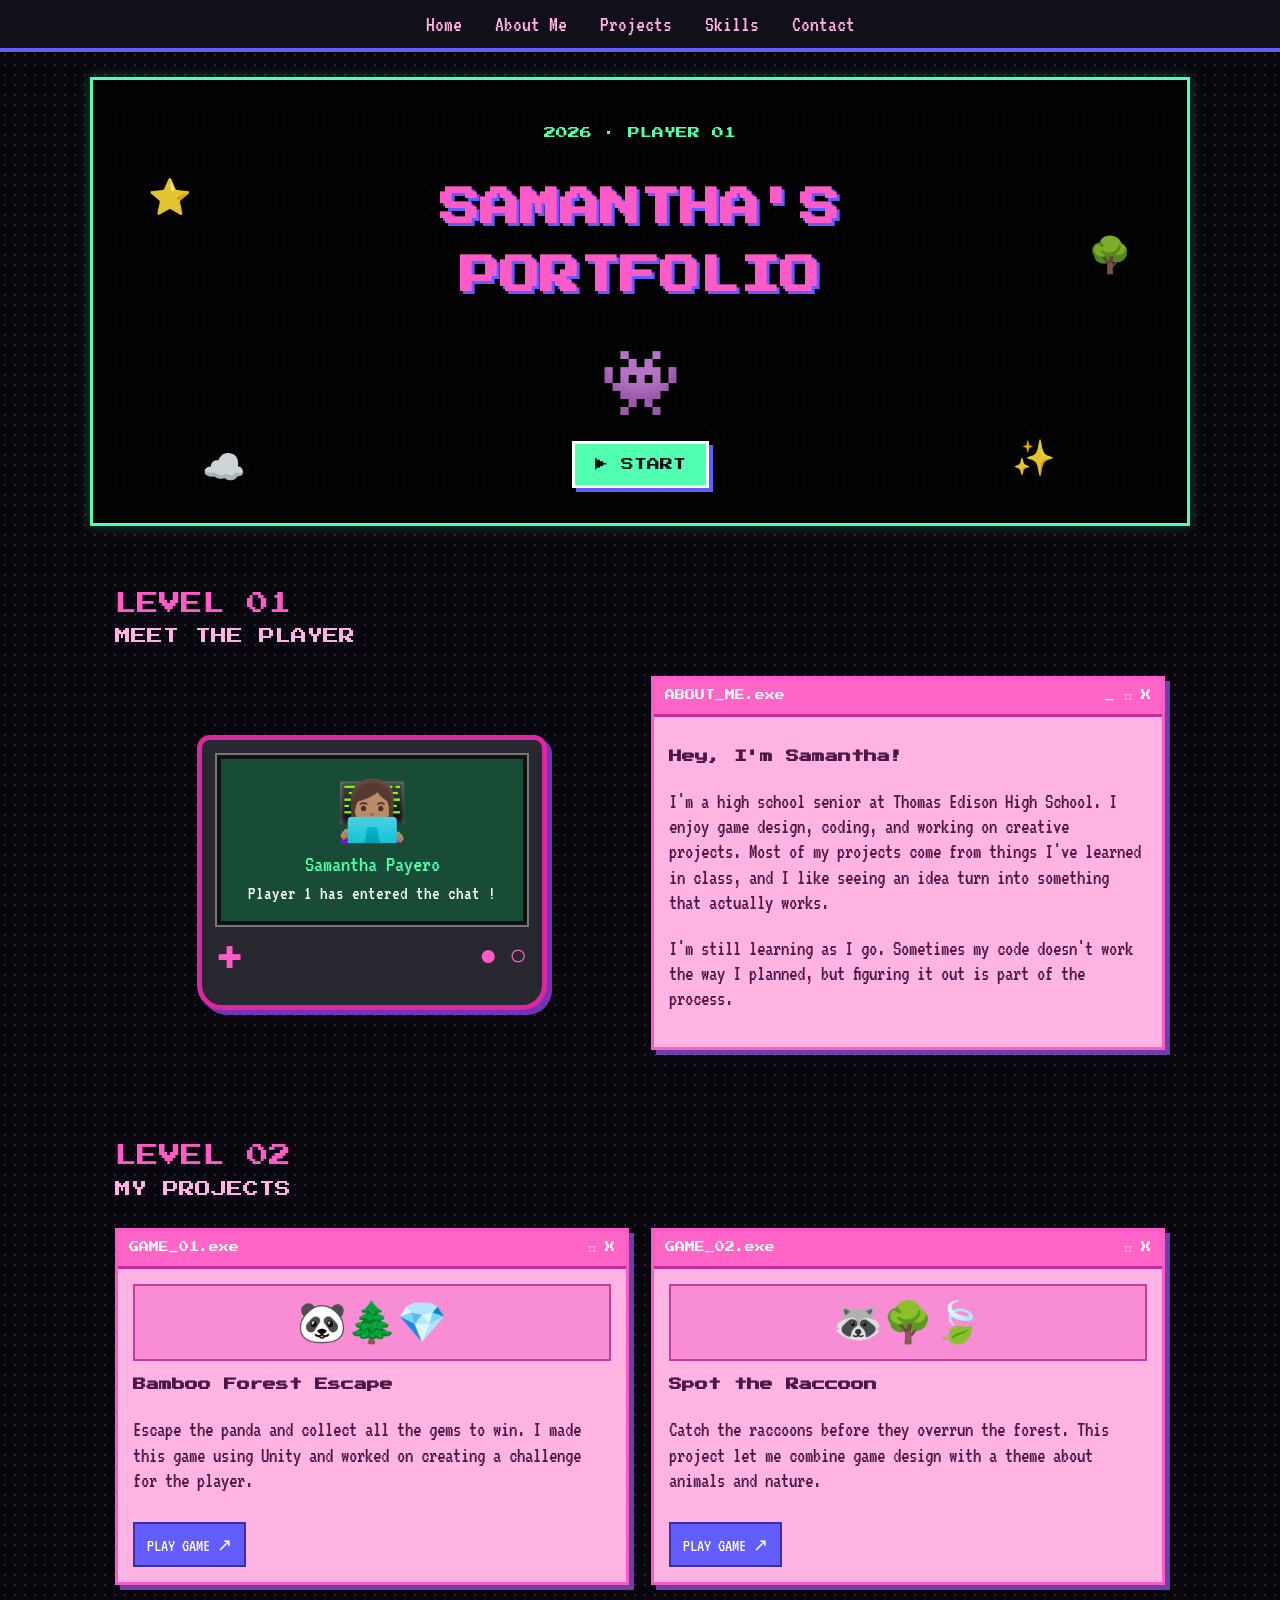
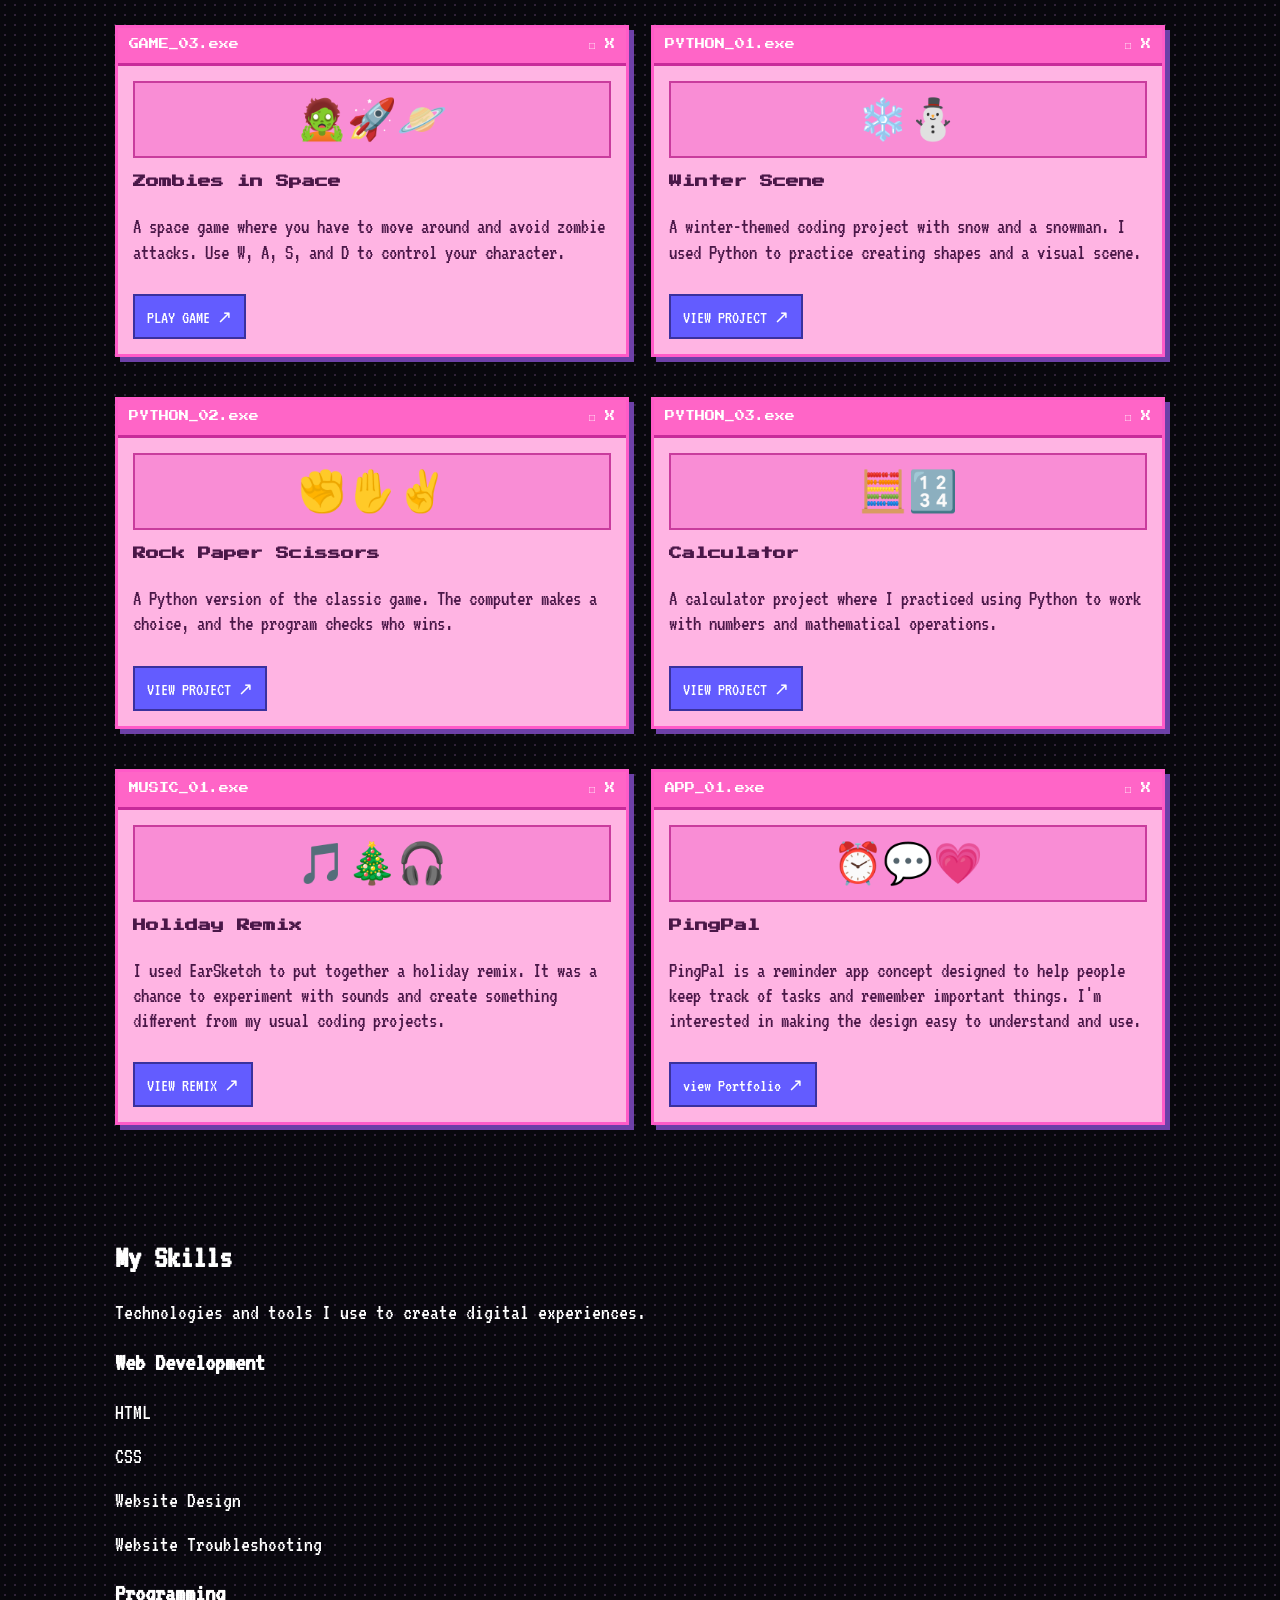
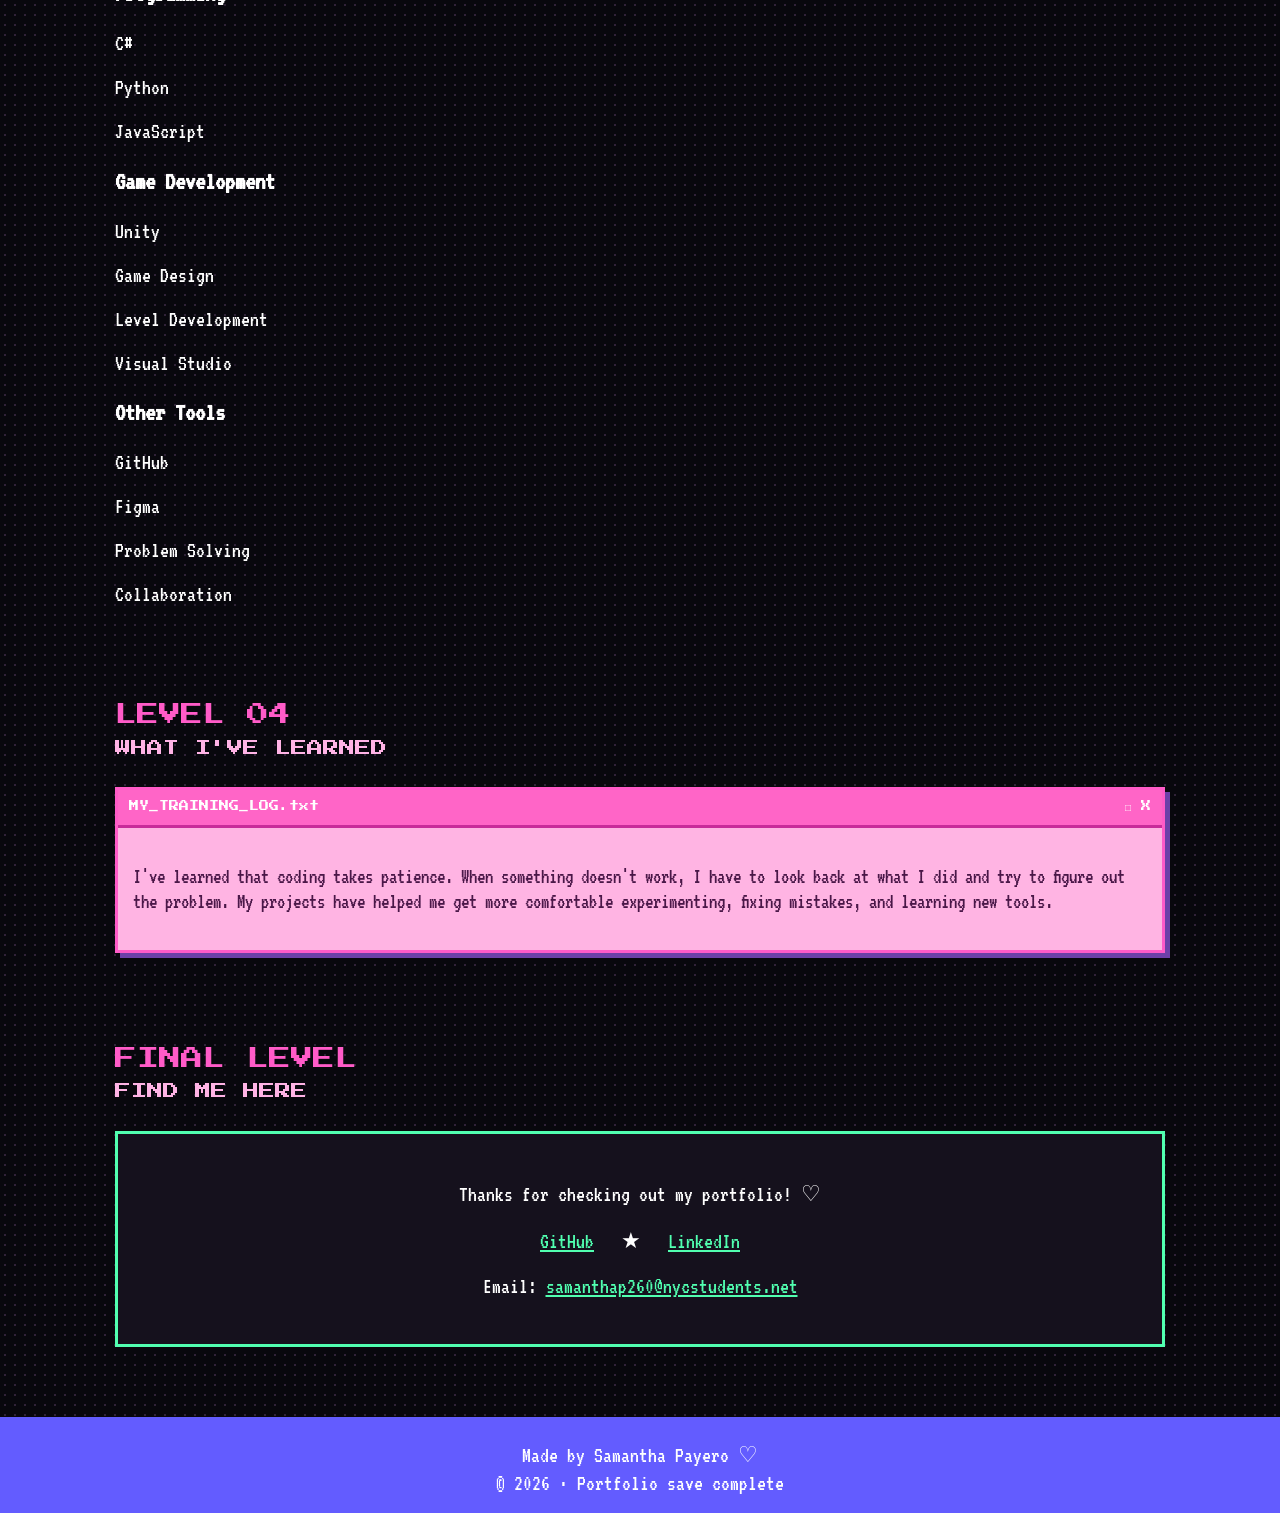
==== index.html @ 1721a3b7 "Revamp skills section with cards and headings Updated skills section with new layout and content." ====
<!DOCTYPE html>
<html lang="en">
<head>
<meta charset="UTF-8">
<meta name="viewport" content="width=device-width, initial-scale=1.0">
<title>Samantha Payero | Portfolio</title>

<link rel="preconnect" href="https://fonts.googleapis.com">
<link rel="preconnect" href="https://fonts.gstatic.com" crossorigin>
<link href="https://fonts.googleapis.com/css2?family=Press+Start+2P&family=VT323&display=swap" rel="stylesheet">

<style>
:root {
  --pink: #ff5bc8;
  --light-pink: #ffb3e5;
  --purple: #635cff;
  --green: #51ffb0;
  --black: #08070d;
  --window: #ffb4e3;
}

* {
  box-sizing: border-box;
  scroll-behavior: smooth;
}

body {
  margin: 0;
  background-color: var(--black);
  background-image: radial-gradient(#302238 1px, transparent 1px);
  background-size: 10px 10px;
  color: white;
  font-family: "VT323", monospace;
  font-size: 22px;
}

a {
  color: inherit;
  text-decoration: none;
}

button {
  font-family: "Press Start 2P", monospace;
  cursor: pointer;
}

.pixel-title {
  font-family: "Press Start 2P", monospace;
  color: var(--pink);
  text-shadow: 3px 3px var(--purple);
  line-height: 1.7;
}

.topbar {
  background: #111018;
  border-bottom: 4px solid var(--purple);
  padding: 13px;
  text-align: center;
  position: relative;
  z-index: 5;
}

.topbar a {
  color: var(--light-pink);
  margin: 0 12px;
  font-size: 22px;
}

.topbar a:hover {
  color: var(--green);
}

.hero {
  min-height: 390px;
  border: 3px solid var(--green);
  margin: 25px auto;
  width: 92%;
  max-width: 1100px;
  padding: 35px 15px;
  text-align: center;
  position: relative;
  overflow: hidden;
  background: rgba(0, 0, 0, 0.78);
  box-shadow: 0 0 12px #51ffb044;
}

.hero h1 {
  font-size: clamp(22px, 4vw, 40px);
  margin: 35px 0;
}

.hero .year {
  color: var(--green);
  font-family: "Press Start 2P", monospace;
  font-size: 12px;
}

.hero .character {
  font-size: 65px;
  margin: 20px;
  animation: bounce 2s infinite ease-in-out;
}

@keyframes bounce {
  0%, 100% { transform: translateY(0); }
  50% { transform: translateY(-7px); }
}

.start-button {
  background: var(--green);
  border: 3px solid white;
  color: #111018;
  padding: 14px 20px;
  font-size: 13px;
  box-shadow: 4px 4px var(--purple);
}

.start-button:hover {
  background: var(--pink);
  transform: translateY(-2px);
}

.decor {
  position: absolute;
  font-size: 35px;
  opacity: .9;
}

.decor.one { left: 5%; top: 22%; }
.decor.two { right: 5%; top: 35%; }
.decor.three { left: 10%; bottom: 8%; }
.decor.four { right: 12%; bottom: 10%; }

.marquee {
  background: var(--purple);
  color: #fff58b;
  border-top: 3px solid #a69cff;
  border-bottom: 3px solid #a69cff;
  padding: 7px 0;
  overflow: hidden;
  white-space: nowrap;
  font-size: 23px;
}

.marquee span {
  display: inline-block;
  animation: slide 22s linear infinite;
}

@keyframes slide {
  from { transform: translateX(100%); }
  to { transform: translateX(-100%); }
}

main {
  max-width: 1050px;
  width: 92%;
  margin: auto;
}

section {
  padding: 35px 0;
  scroll-margin-top: 60px;
}

.level {
  color: var(--pink);
  font-family: "Press Start 2P", monospace;
  font-size: 22px;
  line-height: 1.7;
  margin-bottom: 25px;
}

.level small {
  display: block;
  font-size: 16px;
  color: var(--light-pink);
}

.about-layout {
  display: grid;
  grid-template-columns: 1fr 1fr;
  gap: 22px;
  align-items: center;
}

.console {
  background: #292831;
  border: 5px solid #d928a1;
  border-radius: 13px 13px 25px 25px;
  padding: 15px;
  box-shadow: 5px 5px #7433b5;
  max-width: 350px;
  margin: auto;
  width: 100%;
}

.console-screen {
  background: #194c36;
  border: 4px solid #111;
  outline: 2px solid #777;
  min-height: 170px;
  display: flex;
  align-items: center;
  justify-content: center;
  flex-direction: column;
  text-align: center;
  padding: 10px;
}

.console-screen .avatar {
  font-size: 58px;
}

.console-screen p {
  color: var(--green);
  margin: 8px 0;
  font-size: 23px;
}

.console-controls {
  height: 65px;
  display: flex;
  align-items: center;
  justify-content: space-between;
  color: var(--pink);
  font-size: 30px;
}

.window {
  background: var(--window);
  color: #4a1748;
  border: 3px solid #ff5bc8;
  box-shadow: 5px 5px #6d40a8;
  margin-bottom: 18px;
  min-width: 0;
}

.window-bar {
  background: #ff65c7;
  border-bottom: 3px solid #c82b9a;
  color: white;
  font-family: "Press Start 2P", monospace;
  font-size: 10px;
  padding: 11px;
  display: flex;
  justify-content: space-between;
  gap: 10px;
}

.window-content {
  padding: 15px;
}

.window-content h3 {
  font-family: "Press Start 2P", monospace;
  font-size: 13px;
  line-height: 1.8;
}

.window-content p,
.window-content li {
  font-size: 21px;
  line-height: 1.2;
}

.window-content ul {
  padding-left: 20px;
}

.window-content a {
  color: #5425a2;
  text-decoration: underline;
}

.project-grid {
  display: grid;
  grid-template-columns: repeat(2, minmax(0, 1fr));
  gap: 22px;
}

.project-icon {
  font-size: 40px;
  text-align: center;
  padding: 13px;
  background: #f98dd5;
  border: 2px solid #c93c9d;
  margin-bottom: 12px;
}

.project-card .window-content h3 {
  margin-top: 5px;
}

.play-button {
  display: inline-block;
  background: var(--purple);
  color: white !important;
  text-decoration: none !important;
  padding: 10px 12px;
  font-size: 18px;
  border: 2px solid #3a319e;
  margin-top: 8px;
}

.play-button:hover {
  background: #30278e;
}

.skill-grid {
  display: grid;
  grid-template-columns: repeat(3, minmax(0, 1fr));
  gap: 12px;
}

.skill {
  background: #ffb4e3;
  color: #4a1748;
  border: 3px solid #ff5bc8;
  padding: 15px 7px;
  text-align: center;
  font-size: 21px;
}

.contact-box {
  text-align: center;
  padding: 25px;
  border: 3px solid var(--green);
  background: #15111d;
}

.contact-box a {
  color: var(--green);
  text-decoration: underline;
}

footer {
  text-align: center;
  background: var(--purple);
  color: white;
  padding: 20px;
  margin-top: 35px;
}

footer p {
  margin: 5px;
}

@media (max-width: 650px) {
  .topbar a {
    display: inline-block;
    margin: 5px 7px;
    font-size: 18px;
  }

  .about-layout,
  .project-grid {
    grid-template-columns: 1fr;
  }

  .skill-grid {
    grid-template-columns: repeat(2, minmax(0, 1fr));
  }

  .hero {
    min-height: 360px;
    padding: 25px 10px;
  }

  .hero h1 {
    font-size: 21px;
  }

  .level {
    font-size: 17px;
  }
}
</style>
</head>

<body>

<nav class="topbar">
  <a href="#home">Home</a>
  <a href="#about">About Me</a>
  <a href="#projects">Projects</a>
  <a href="#skills">Skills</a>
  <a href="#contact">Contact</a>
</nav>

<header class="hero" id="home">
  <span class="decor one">⭐</span>
  <span class="decor two">🌳</span>
  <span class="decor three">☁️</span>
  <span class="decor four">✨</span>

  <p class="year">2026 · PLAYER 01</p>
  <h1 class="pixel-title">SAMANTHA'S<br>PORTFOLIO</h1>

  <div class="character">👾</div>

  <a href="#about">
    <button class="start-button">▶ START</button>
  </a>
</header>
  
<main>

<section id="about">
  <div class="level">LEVEL 01
    <small>MEET THE PLAYER</small>
  </div>

  <div class="about-layout">
    <div class="console">
      <div class="console-screen">
        <div class="avatar">👩🏽‍💻</div>
        <p>Samantha Payero</p>
        <span style="color:#fff;font-size:19px;">Player 1 has entered the chat !</span>
      </div>
      <div class="console-controls">
        <span>✚</span>
        <span>● ○</span>
      </div>
    </div>

    <div class="window">
      <div class="window-bar">
        <span>ABOUT_ME.exe </span>
        <span>_ □ X</span>
      </div>
      <div class="window-content">
        <h3>Hey, I'm Samantha!</h3>
        <p>
          I'm a high school senior at Thomas Edison High School.
          I enjoy game design, coding, and working on creative projects.
          Most of my projects come from things I've learned in class,
          and I like seeing an idea turn into something that actually works.
        </p>
        <p>
          I'm still learning as I go. Sometimes my code doesn't work
          the way I planned, but figuring it out is part of the process.
        </p>
      </div>
    </div>
  </div>
</section>

<section id="projects">
  <div class="level">LEVEL 02
    <small>MY PROJECTS</small>
  </div>

  <div class="project-grid">

    <article class="window project-card">
      <div class="window-bar">
        <span>GAME_01.exe</span>
        <span>□ X</span>
      </div>
      <div class="window-content">
        <div class="project-icon">🐼🌲💎</div>
        <h3>Bamboo Forest Escape</h3>
        <p>
          Escape the panda and collect all the gems to win.
          I made this game using Unity and worked on creating
          a challenge for the player.
        </p>
        <a class="play-button" href="https://play.unity.com/en/games/0e2aea42-2920-4a50-92fe-83a8546a4d56/webgl-builds" target="_blank" rel="noopener noreferrer">PLAY GAME ↗</a>
      </div>
    </article>

    <article class="window project-card">
      <div class="window-bar">
        <span>GAME_02.exe</span>
        <span>□ X</span>
      </div>
      <div class="window-content">
        <div class="project-icon">🦝🌳🍃</div>
        <h3>Spot the Raccoon</h3>
        <p>
          Catch the raccoons before they overrun the forest.
          This project let me combine game design with a theme
          about animals and nature.
        </p>
        <a class="play-button" href="https://play.unity.com/en/games/873612c2-12f0-4be5-a92b-5befa369f406/spot-the-raccoonb" target="_blank" rel="noopener noreferrer">PLAY GAME ↗</a>
      </div>
    </article>

    <article class="window project-card">
      <div class="window-bar">
        <span>GAME_03.exe</span>
        <span>□ X</span>
      </div>
      <div class="window-content">
        <div class="project-icon">🧟🚀🪐</div>
        <h3>Zombies in Space</h3>
        <p>
          A space game where you have to move around and avoid zombie
          attacks. Use W, A, S, and D to control your character.
        </p>
        <a class="play-button" href="https://play.unity.com/en/games/3249ebb3-0d80-4b22-af0a-2a7a9d98c1c5/webgl-builds-zombies-in-space" target="_blank" rel="noopener noreferrer">PLAY GAME ↗</a>
      </div>
    </article>

    <article class="window project-card">
      <div class="window-bar">
        <span>PYTHON_01.exe</span>
        <span>□ X</span>
      </div>
      <div class="window-content">
        <div class="project-icon">❄️⛄</div>
        <h3>Winter Scene</h3>
        <p>
          A winter-themed coding project with snow and a snowman.
          I used Python to practice creating shapes and a visual scene.
        </p>
        <a class="play-button" href="https://py3.codeskulptor.org/#user310_HPzixx1p4N_1.py" target="_blank" rel="noopener noreferrer">VIEW PROJECT ↗</a>
      </div>
    </article>

    <article class="window project-card">
      <div class="window-bar">
        <span>PYTHON_02.exe</span>
        <span>□ X</span>
      </div>
      <div class="window-content">
        <div class="project-icon">✊✋✌️</div>
        <h3>Rock Paper Scissors</h3>
        <p>
          A Python version of the classic game. The computer makes
          a choice, and the program checks who wins.
        </p>
        <a class="play-button" href="https://py3.codeskulptor.org/#user310_ssR1wwO709_0.py" target="_blank" rel="noopener noreferrer">VIEW PROJECT ↗</a>
      </div>
    </article>

    <article class="window project-card">
      <div class="window-bar">
        <span>PYTHON_03.exe</span>
        <span>□ X</span>
      </div>
      <div class="window-content">
        <div class="project-icon">🧮🔢</div>
        <h3>Calculator</h3>
        <p>
          A calculator project where I practiced using Python
          to work with numbers and mathematical operations.
        </p>
        <a class="play-button" href="https://py3.codeskulptor.org/#user310_8nuzVAXPKz_0.py" target="_blank" rel="noopener noreferrer">VIEW PROJECT ↗</a>
      </div>
    </article>

    <article class="window project-card">
      <div class="window-bar">
        <span>MUSIC_01.exe</span>
        <span>□ X</span>
      </div>
      <div class="window-content">
        <div class="project-icon">🎵🎄🎧</div>
        <h3>Holiday Remix</h3>
        <p>
          I used EarSketch to put together a holiday remix.
          It was a chance to experiment with sounds and create
          something different from my usual coding projects.
        </p>
        <a class="play-button" href="https://earsketch.gatech.edu/earsketch2/?sharing=5QALlUS_Jl7MMLt-MCJ_Fg" target="_blank" rel="noopener noreferrer">VIEW REMIX ↗</a>
      </div>
    </article>

    <article class="window project-card">
      <div class="window-bar">
        <span>APP_01.exe</span>
        <span>□ X</span>
      </div>
      <div class="window-content">
        <div class="project-icon">⏰💬💗</div>
        <h3>PingPal</h3>
        <p>
          PingPal is a reminder app concept designed to help people
          keep track of tasks and remember important things.
          I'm interested in making the design easy to understand and use.
        </p>
          <a class="play-button" href="https://sammysosa-web.github.io/finalunitportfilio/" target="_blank" rel="noopener noreferrer"> view Portfolio ↗</a>
      </div>
      </div>
    </article>

  </div>
</section>


<section id="skills" class="skills-section">
    <div class="section-heading">
        <h2>My Skills</h2>
        <p>Technologies and tools I use to create digital experiences.</p>
    </div>

    <div class="skills-container">
        <div class="skill-card">
            <h3>Web Development</h3>
            <p>HTML</p>
            <p>CSS</p>
            <p>Website Design</p>
            <p>Website Troubleshooting</p>
        </div>

        <div class="skill-card">
            <h3>Programming</h3>
            <p>C#</p>
            <p>Python</p>
            <p>JavaScript</p>
        </div>

        <div class="skill-card">
            <h3>Game Development</h3>
            <p>Unity</p>
            <p>Game Design</p>
            <p>Level Development</p>
            <p>Visual Studio</p>
        </div>

        <div class="skill-card">
            <h3>Other Tools</h3>
            <p>GitHub</p>
            <p>Figma</p>
            <p>Problem Solving</p>
            <p>Collaboration</p>
        </div>
    </div>
</section>
<section id="reflection">
  <div class="level">LEVEL 04
    <small>WHAT I'VE LEARNED</small>
  </div>

  <div class="window">
    <div class="window-bar">
      <span>MY_TRAINING_LOG.txt</span>
      <span>□ X</span>
    </div>
    <div class="window-content">
      <p>
        I've learned that coding takes patience. When something doesn't
        work, I have to look back at what I did and try to figure out
        the problem. My projects have helped me get more comfortable
        experimenting, fixing mistakes, and learning new tools.
      </p>
    </div>
  </div>
</section>

<section id="contact">
  <div class="level">FINAL LEVEL
    <small>FIND ME HERE</small>
  </div>

  <div class="contact-box">
    <p>Thanks for checking out my portfolio! ♡</p>
    <p>
      <a href="https://github.com/sammysosa-web" target="_blank" rel="noopener noreferrer">GitHub</a>
      &nbsp; ★ &nbsp;
      <a href="https://www.linkedin.com/in/samantha-payero-a2a967369" target="_blank" rel="noopener noreferrer">LinkedIn</a>
    </p>
    <p>
      Email:
      <a href="mailto:samanthap260@nycstudents.net">samanthap260@nycstudents.net</a>
    </div>
</section>

</main>
  
<footer>
  <p>Made by Samantha Payero ♡</p>
  <p>© 2026 · Portfolio save complete</p>
</footer>

</body>
</html>
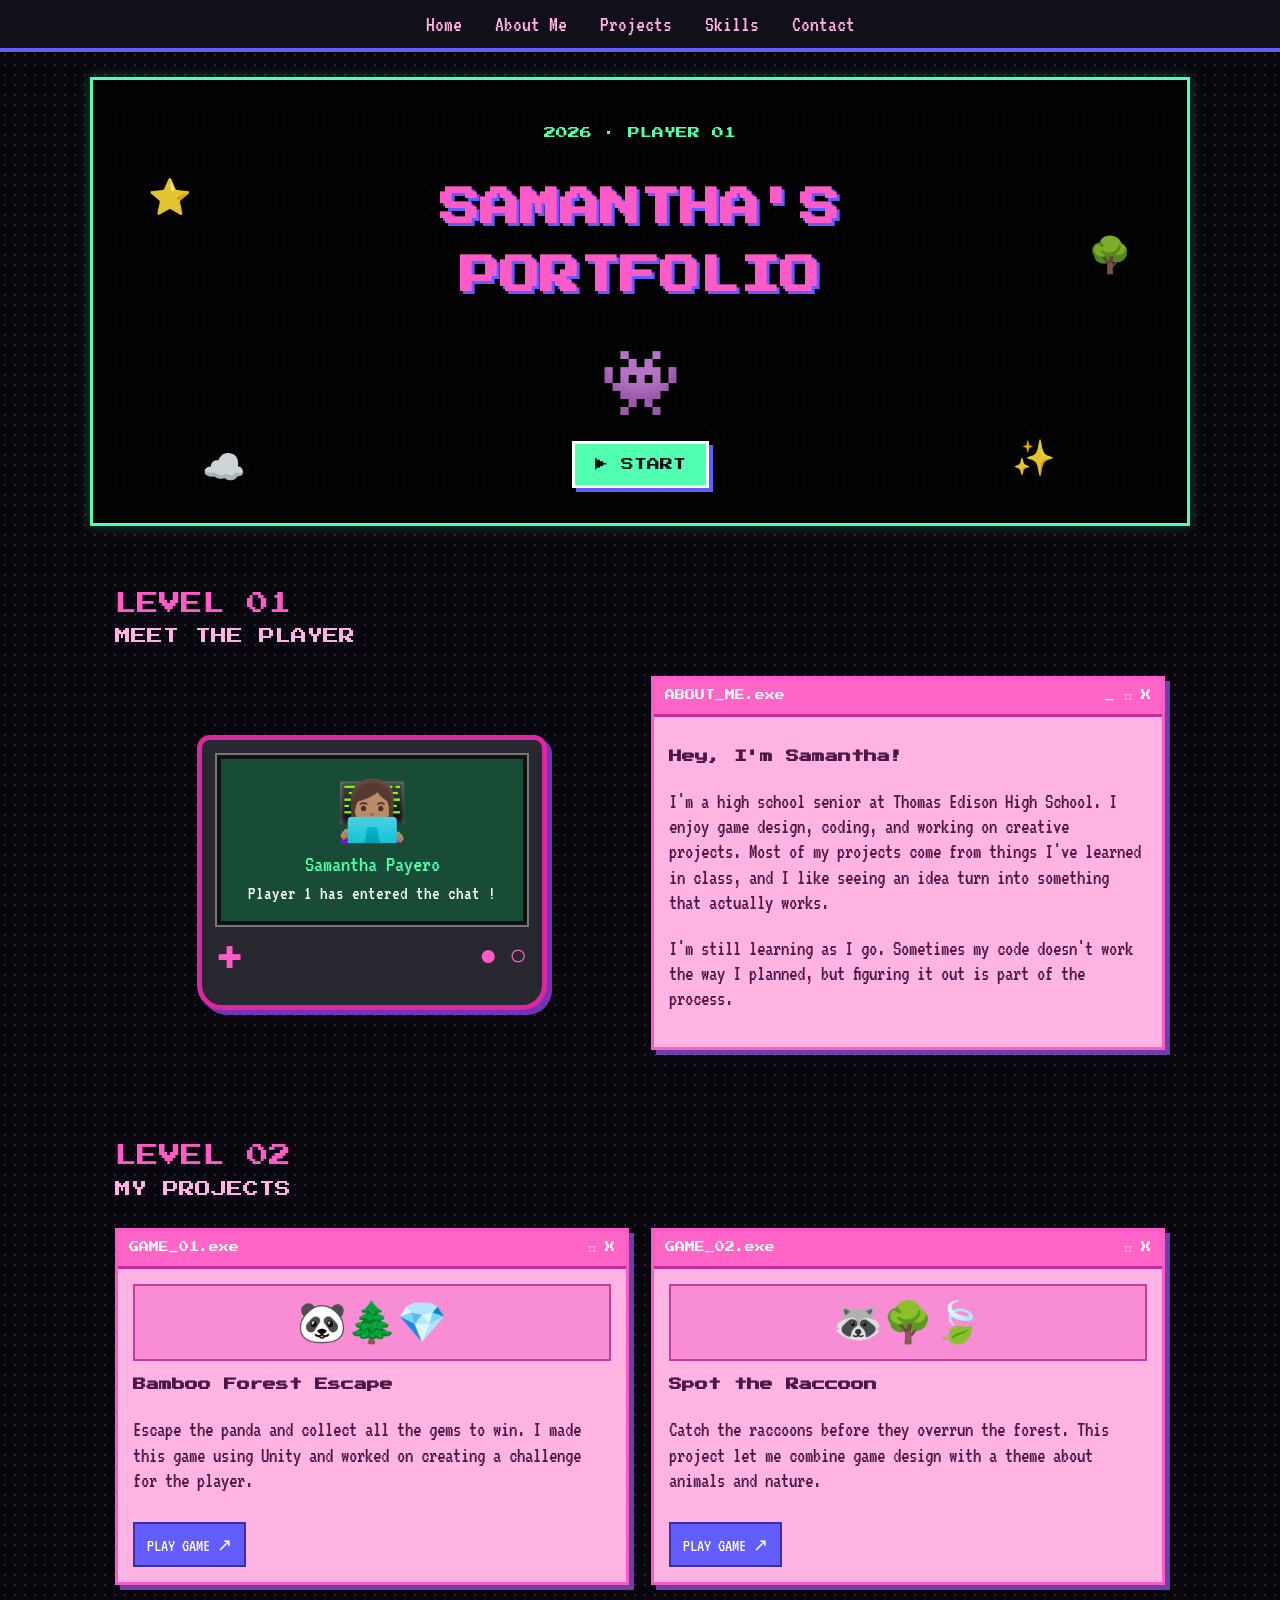
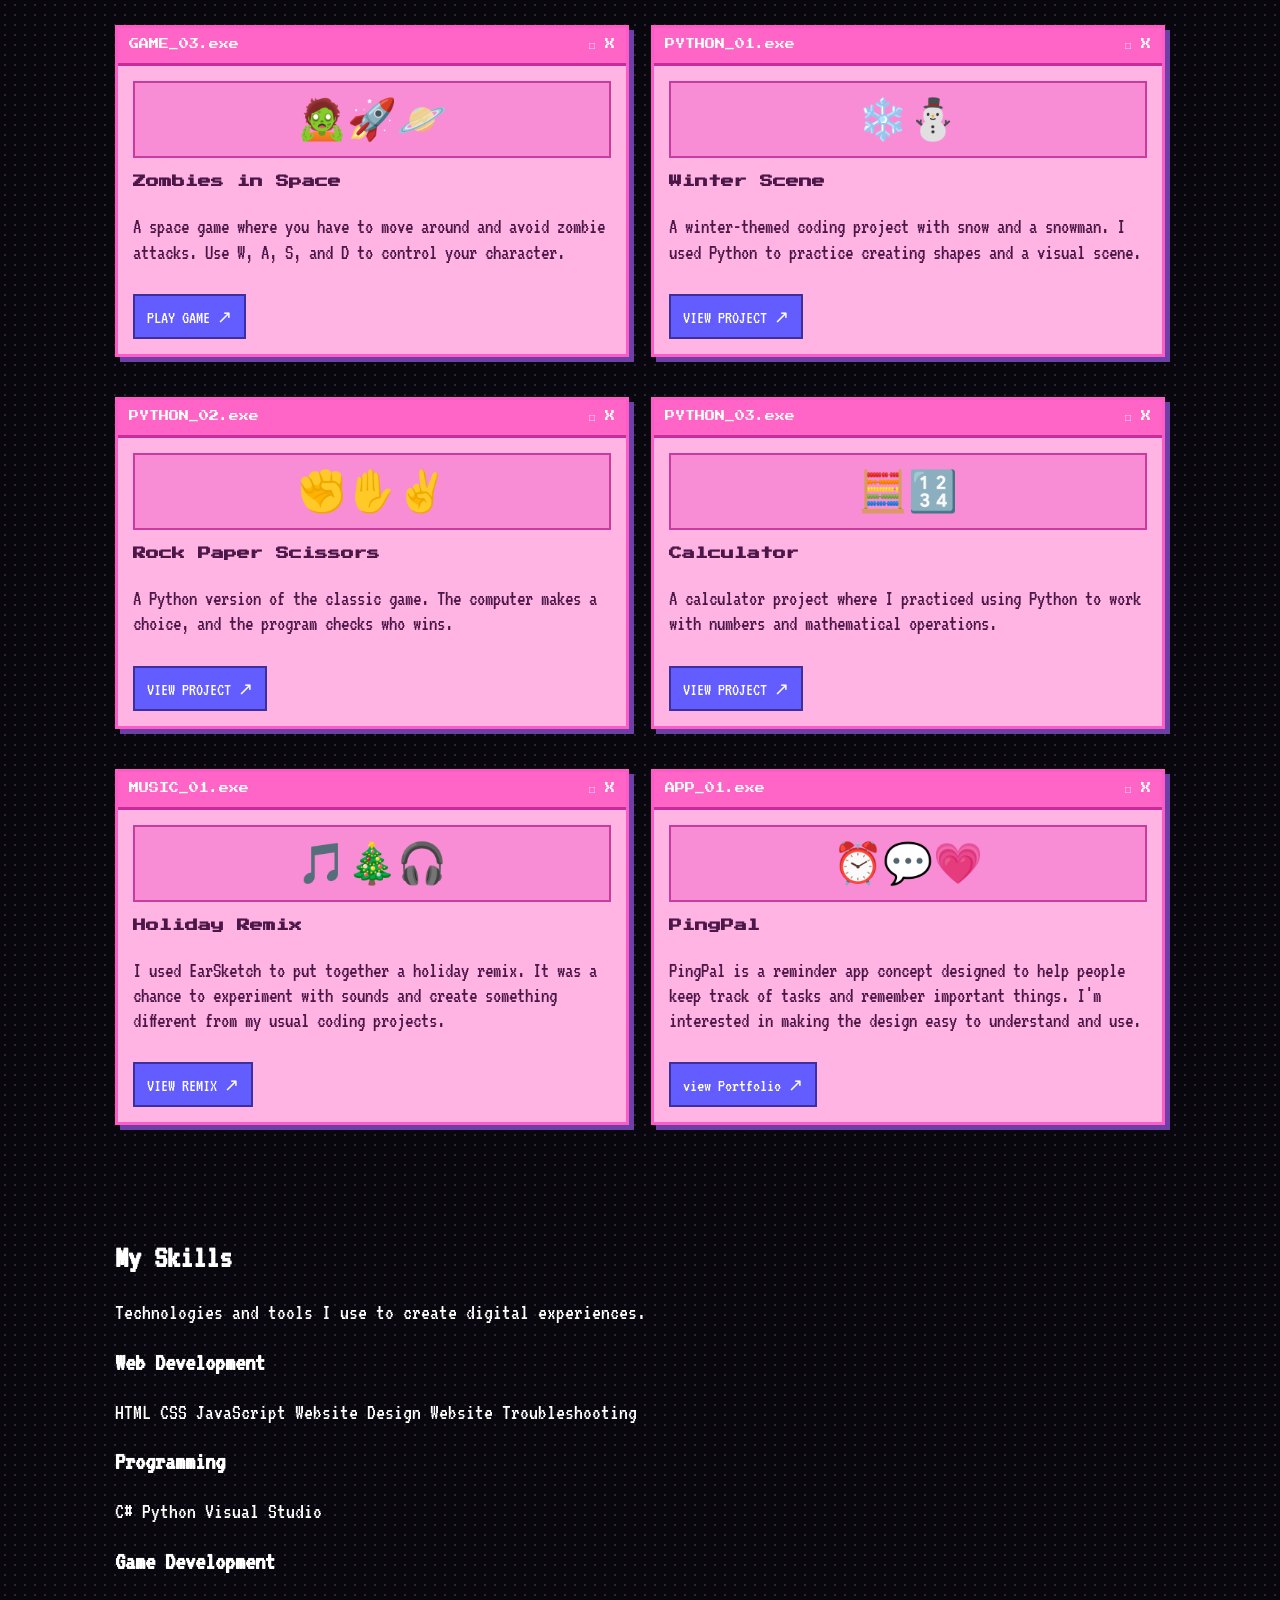
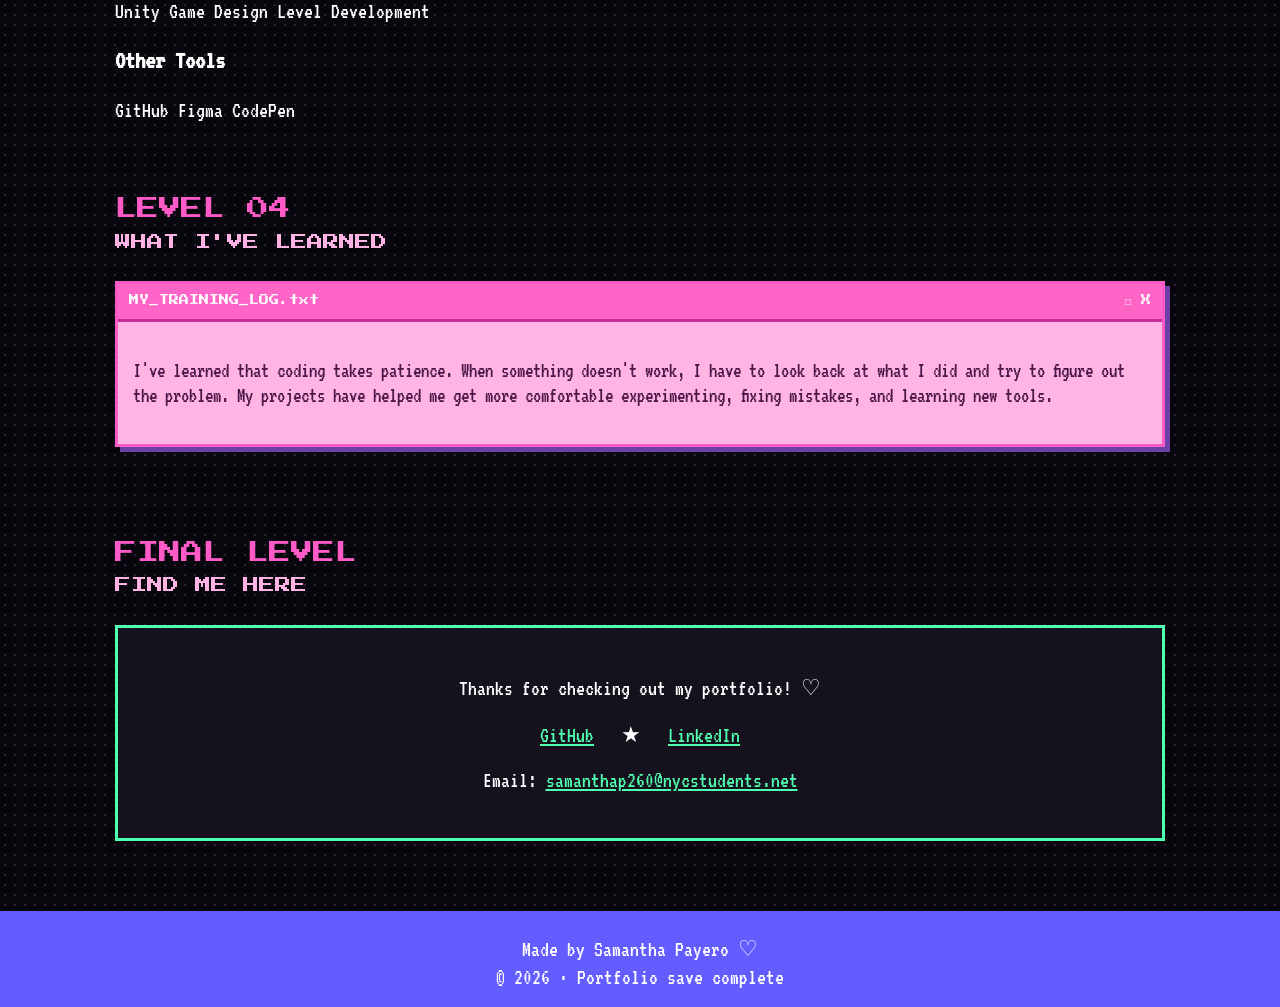
==== commit caf99b75: "Refactor skills section with links and improved layout Updated skills section to use links instead o" ====
--- a/index.html
+++ b/index.html
@@ -591,44 +591,53 @@
 
 
 <section id="skills" class="skills-section">
-    <div class="section-heading">
-        <h2>My Skills</h2>
-        <p>Technologies and tools I use to create digital experiences.</p>
+    <h2>My Skills</h2>
+    <p class="skills-intro">
+        Technologies and tools I use to create digital experiences.
+    </p>
+
+    <div class="skills-container">
+
+        <div class="skill-category">
+            <h3>Web Development</h3>
+            <div class="skill-list">
+                <a href="https://developer.mozilla.org/en-US/docs/Web/HTML" target="_blank">HTML</a>
+                <a href="https://developer.mozilla.org/en-US/docs/Web/CSS" target="_blank">CSS</a>
+                <a href="https://developer.mozilla.org/en-US/docs/Web/JavaScript" target="_blank">JavaScript</a>
+                <a href="https://developer.mozilla.org/" target="_blank">Website Design</a>
+                <a href="https://developer.mozilla.org/" target="_blank">Website Troubleshooting</a>
+            </div>
+        </div>
+
+        <div class="skill-category">
+            <h3>Programming</h3>
+            <div class="skill-list">
+                <a href="https://learn.microsoft.com/en-us/dotnet/csharp/" target="_blank">C#</a>
+                <a href="https://www.python.org/" target="_blank">Python</a>
+                <a href="https://code.visualstudio.com/" target="_blank">Visual Studio</a>
+            </div>
+        </div>
+
+        <div class="skill-category">
+            <h3>Game Development</h3>
+            <div class="skill-list">
+                <a href="https://unity.com/" target="_blank">Unity</a>
+                <a href="https://learn.unity.com/" target="_blank">Game Design</a>
+                <a href="https://learn.unity.com/" target="_blank">Level Development</a>
+            </div>
+        </div>
+
+        <div class="skill-category">
+            <h3>Other Tools</h3>
+            <div class="skill-list">
+                <a href="https://github.com/sammysosa-web" target="_blank">GitHub</a>
+                <a href="https://www.figma.com/" target="_blank">Figma</a>
+                <a href="https://codepen.io/sammysosa-web" target="_blank">CodePen</a>
+            </div>
+        </div>
+
     </div>
-
-    <div class="skills-container">
-        <div class="skill-card">
-            <h3>Web Development</h3>
-            <p>HTML</p>
-            <p>CSS</p>
-            <p>Website Design</p>
-            <p>Website Troubleshooting</p>
-        </div>
-
-        <div class="skill-card">
-            <h3>Programming</h3>
-            <p>C#</p>
-            <p>Python</p>
-            <p>JavaScript</p>
-        </div>
-
-        <div class="skill-card">
-            <h3>Game Development</h3>
-            <p>Unity</p>
-            <p>Game Design</p>
-            <p>Level Development</p>
-            <p>Visual Studio</p>
-        </div>
-
-        <div class="skill-card">
-            <h3>Other Tools</h3>
-            <p>GitHub</p>
-            <p>Figma</p>
-            <p>Problem Solving</p>
-            <p>Collaboration</p>
-        </div>
-    </div>
-</section>
+</section> 
 <section id="reflection">
   <div class="level">LEVEL 04
     <small>WHAT I'VE LEARNED</small>
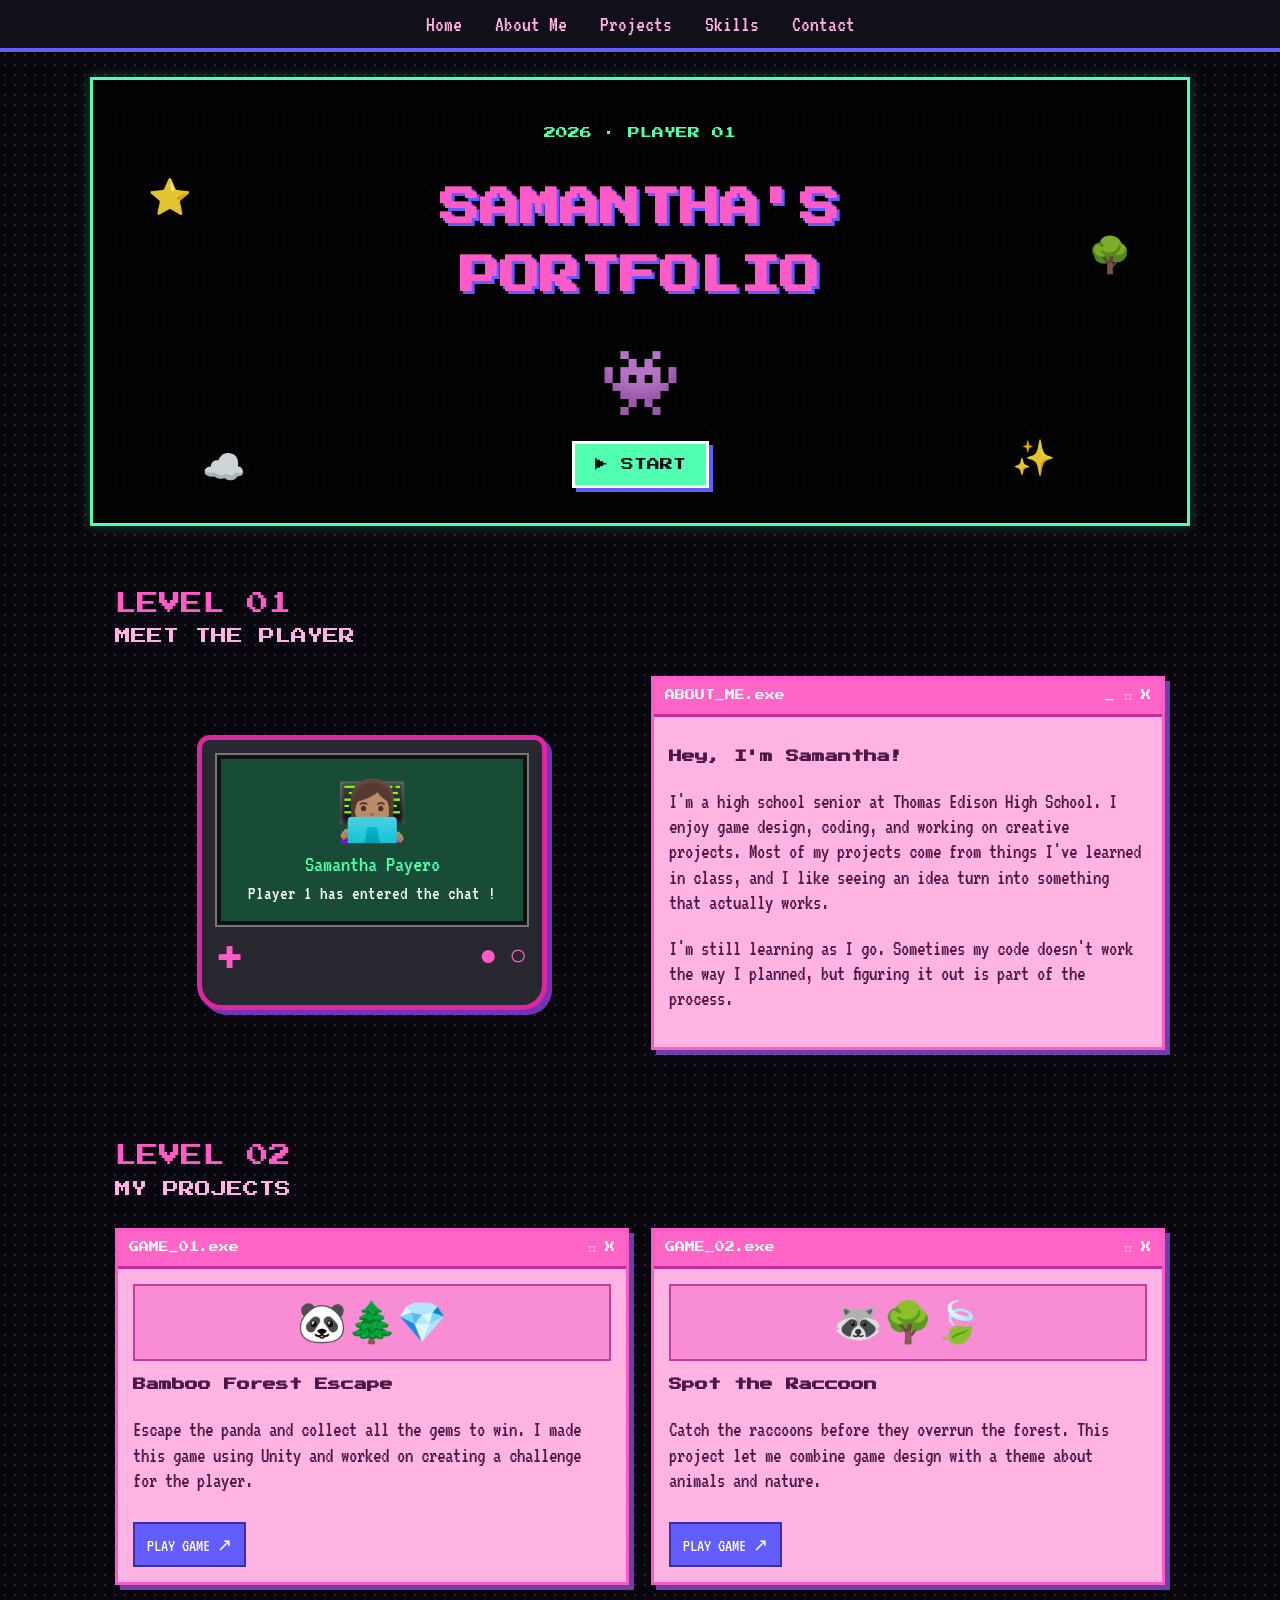
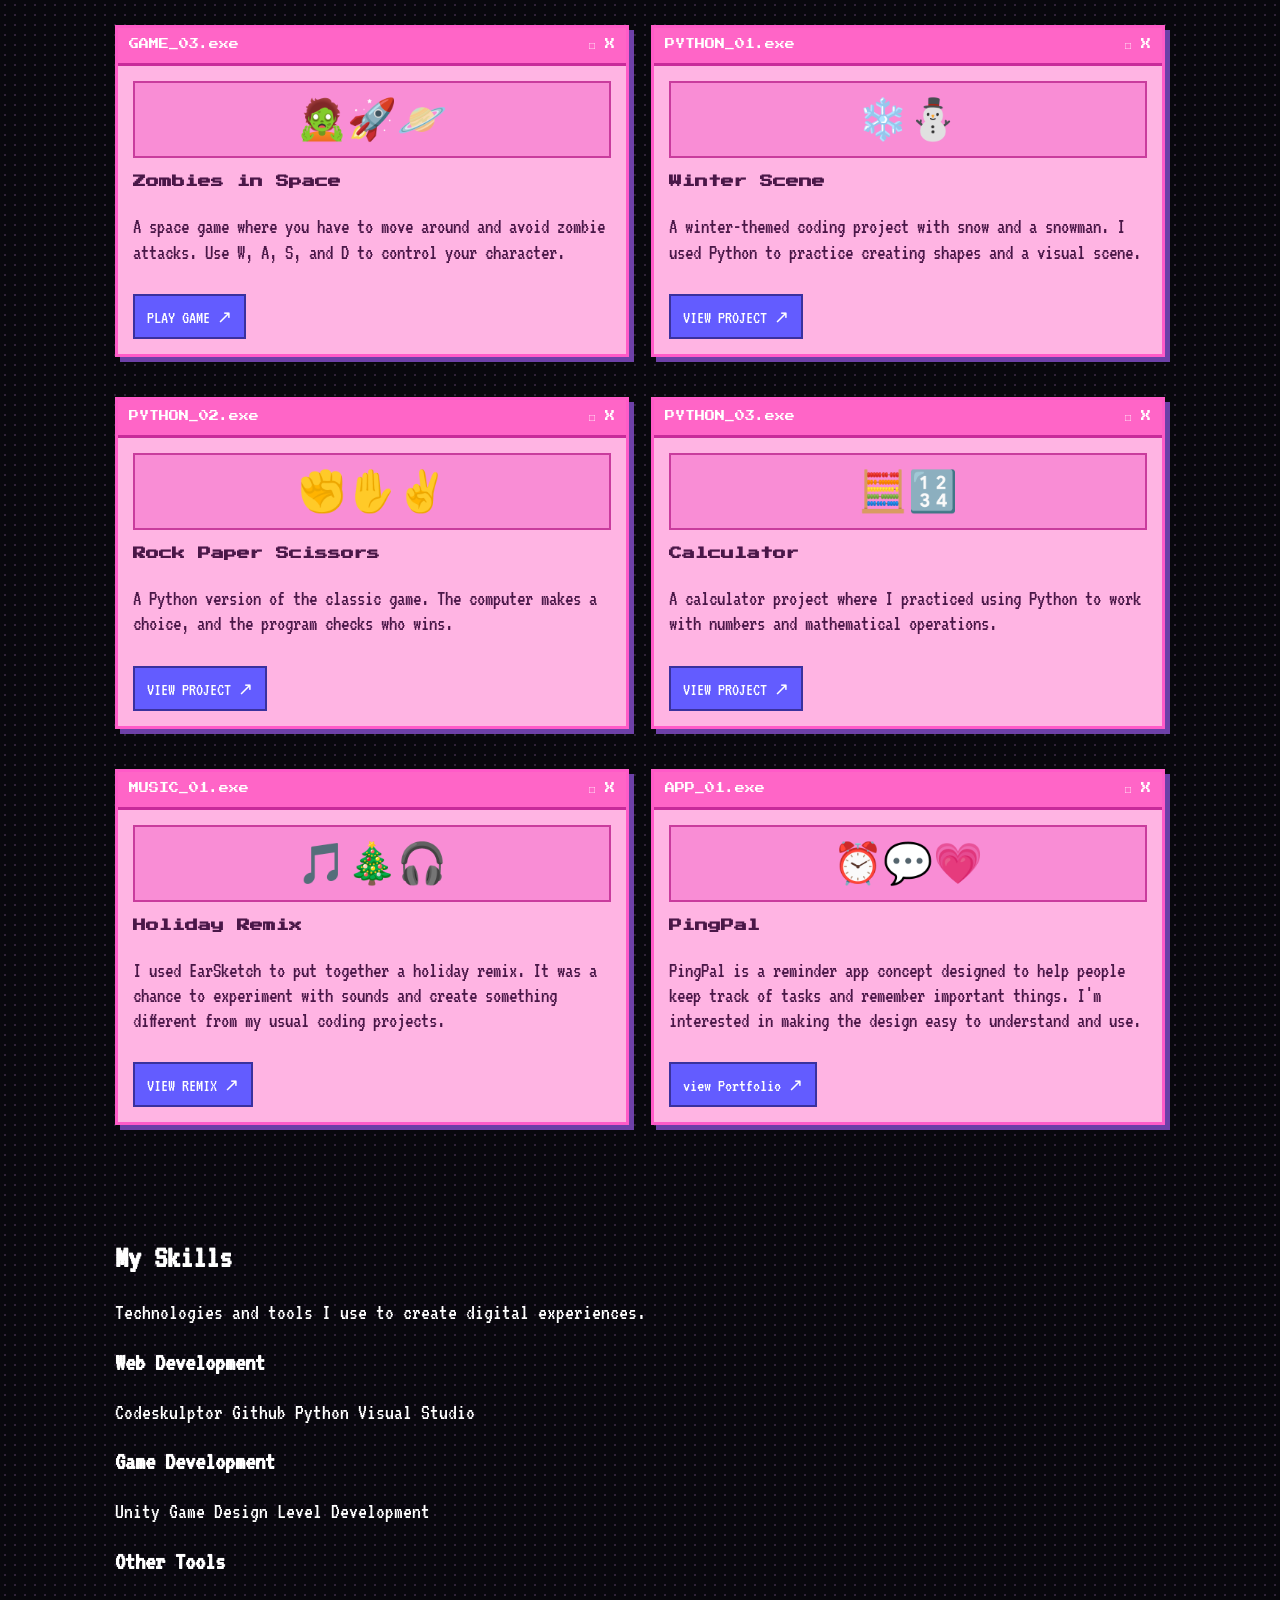
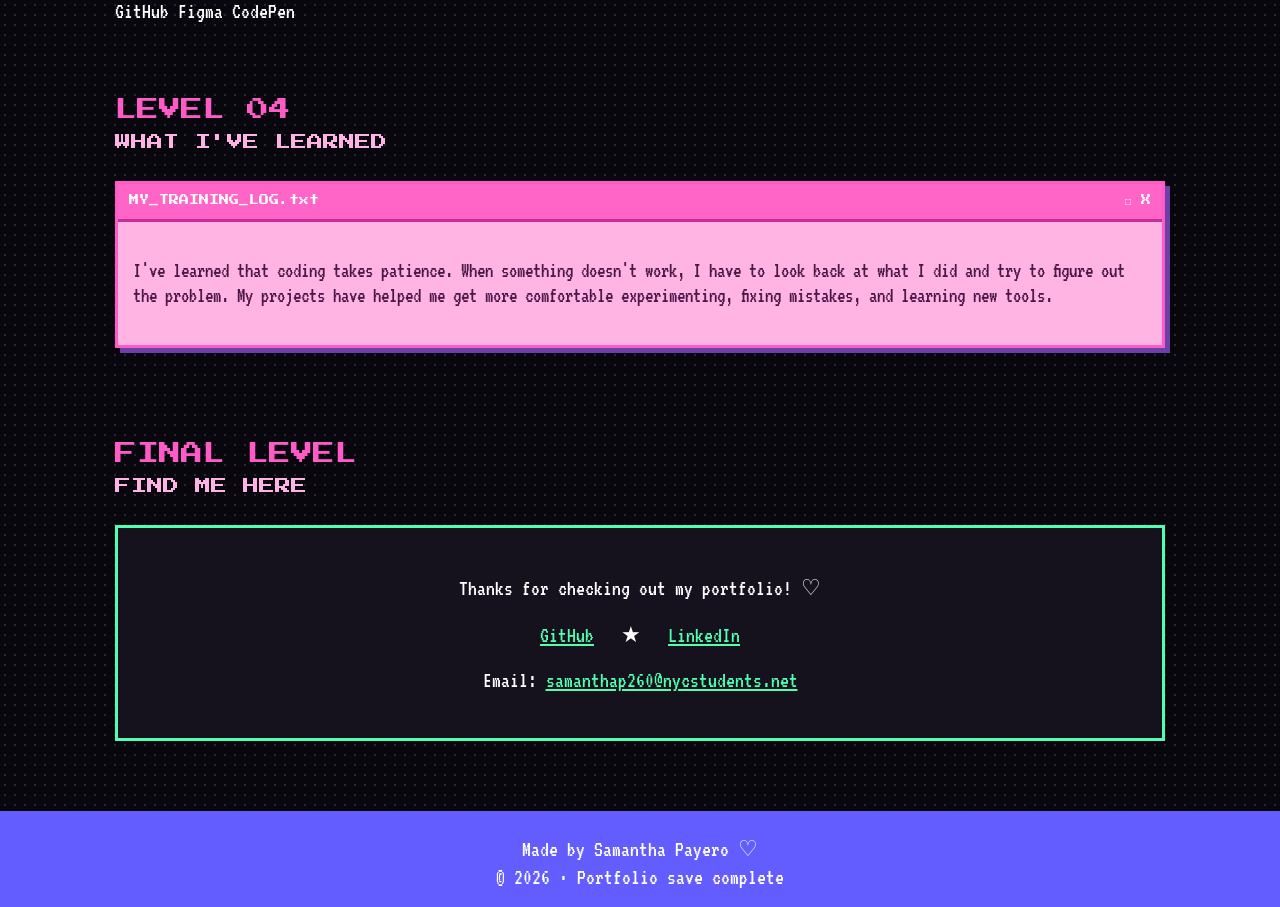
==== commit 68d3d429: "Update skill links in index.html Removed several links related to web development and programming sk" ====
--- a/index.html
+++ b/index.html
@@ -601,23 +601,16 @@
         <div class="skill-category">
             <h3>Web Development</h3>
             <div class="skill-list">
-                <a href="https://developer.mozilla.org/en-US/docs/Web/HTML" target="_blank">HTML</a>
-                <a href="https://developer.mozilla.org/en-US/docs/Web/CSS" target="_blank">CSS</a>
-                <a href="https://developer.mozilla.org/en-US/docs/Web/JavaScript" target="_blank">JavaScript</a>
-                <a href="https://developer.mozilla.org/" target="_blank">Website Design</a>
-                <a href="https://developer.mozilla.org/" target="_blank">Website Troubleshooting</a>
+              
+               
+                <a href="https://py3.codeskulptor.org/" target="_blank">Codeskulptor</a>
+                <a href="https://github.com/" target="_blank">Github </a>
+                <a href="https://www.python.org/" target="_blank">Python</a>
+                <a href="https://code.visualstudio.com/" target="_blank">Visual Studio</a>
+           
             </div>
         </div>
-
-        <div class="skill-category">
-            <h3>Programming</h3>
-            <div class="skill-list">
-                <a href="https://learn.microsoft.com/en-us/dotnet/csharp/" target="_blank">C#</a>
-                <a href="https://www.python.org/" target="_blank">Python</a>
-                <a href="https://code.visualstudio.com/" target="_blank">Visual Studio</a>
-            </div>
-        </div>
-
+                
         <div class="skill-category">
             <h3>Game Development</h3>
             <div class="skill-list">
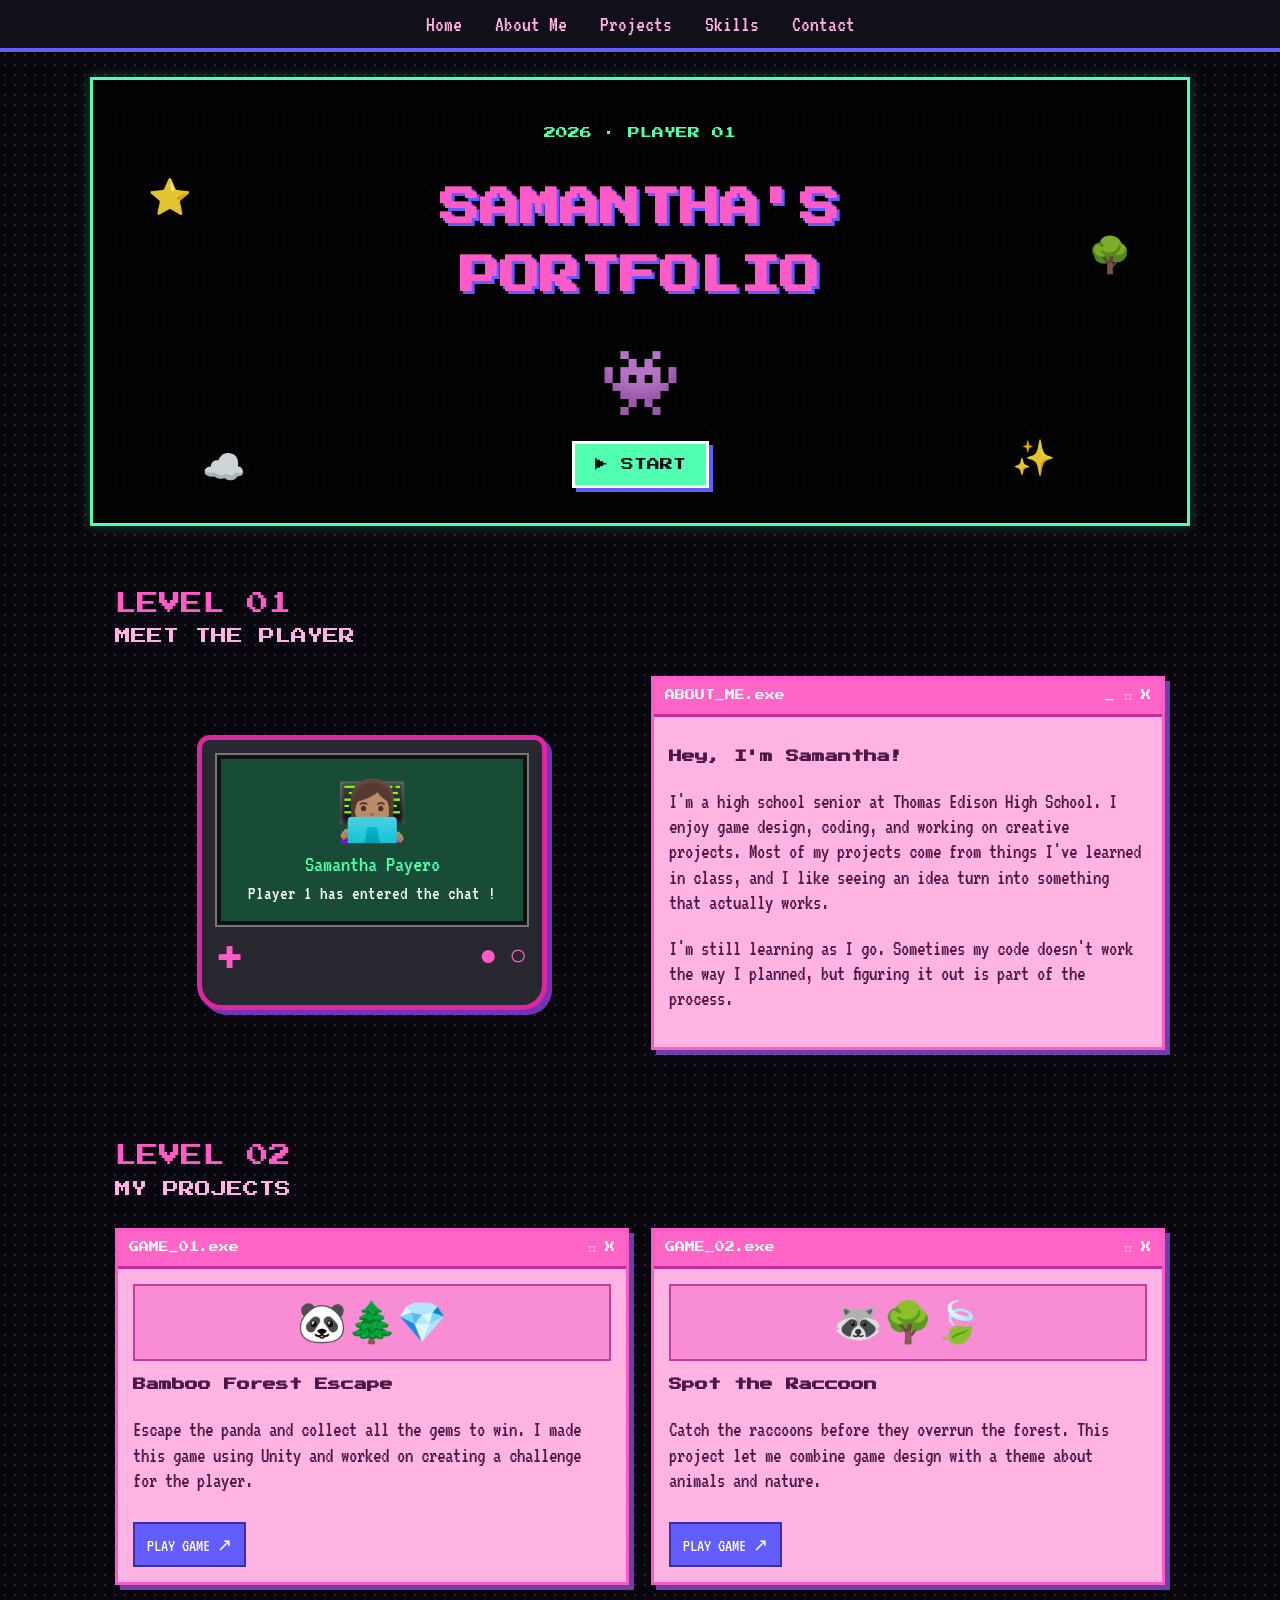
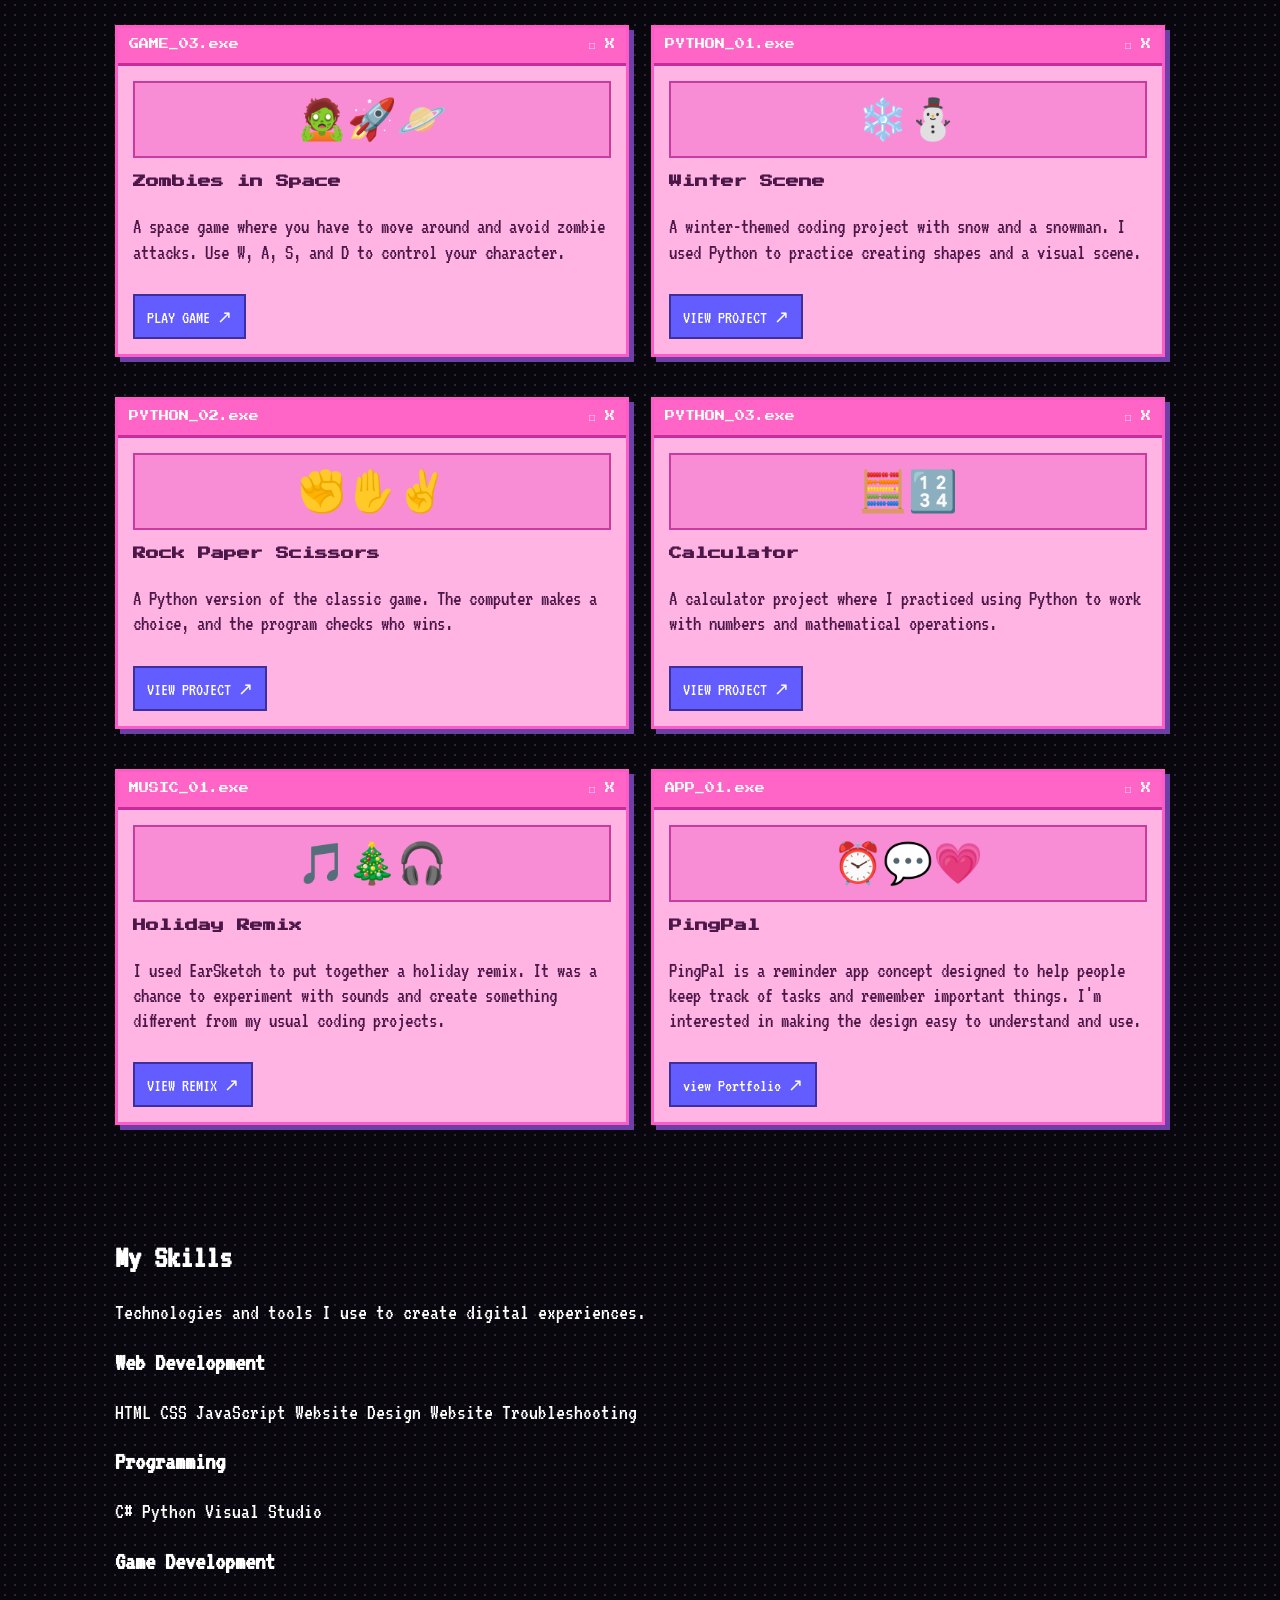
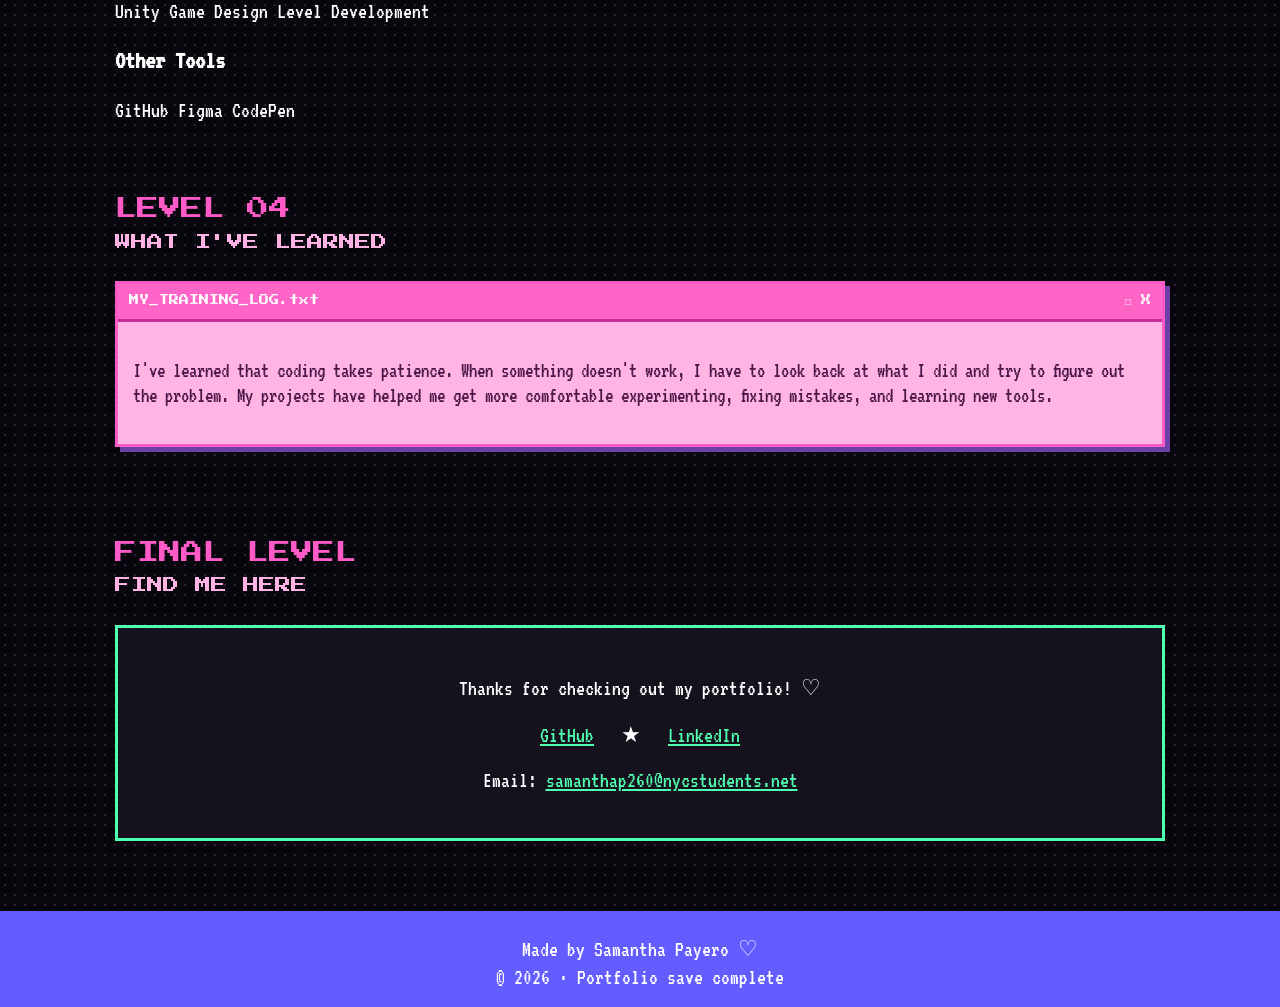
==== commit c6006c87: "Add new skills and resources to index.html" ====
--- a/index.html
+++ b/index.html
@@ -601,16 +601,23 @@
         <div class="skill-category">
             <h3>Web Development</h3>
             <div class="skill-list">
-              
-               
-                <a href="https://py3.codeskulptor.org/" target="_blank">Codeskulptor</a>
-                <a href="https://github.com/" target="_blank">Github </a>
+                <a href="https://developer.mozilla.org/en-US/docs/Web/HTML" target="_blank">HTML</a>
+                <a href="https://developer.mozilla.org/en-US/docs/Web/CSS" target="_blank">CSS</a>
+                <a href="https://developer.mozilla.org/en-US/docs/Web/JavaScript" target="_blank">JavaScript</a>
+                <a href="https://developer.mozilla.org/" target="_blank">Website Design</a>
+                <a href="https://developer.mozilla.org/" target="_blank">Website Troubleshooting</a>
+            </div>
+        </div>
+
+        <div class="skill-category">
+            <h3>Programming</h3>
+            <div class="skill-list">
+                <a href="https://learn.microsoft.com/en-us/dotnet/csharp/" target="_blank">C#</a>
                 <a href="https://www.python.org/" target="_blank">Python</a>
                 <a href="https://code.visualstudio.com/" target="_blank">Visual Studio</a>
-           
             </div>
         </div>
-                
+
         <div class="skill-category">
             <h3>Game Development</h3>
             <div class="skill-list">
@@ -630,7 +637,8 @@
         </div>
 
     </div>
-</section> 
+</section>
+
 <section id="reflection">
   <div class="level">LEVEL 04
     <small>WHAT I'VE LEARNED</small>
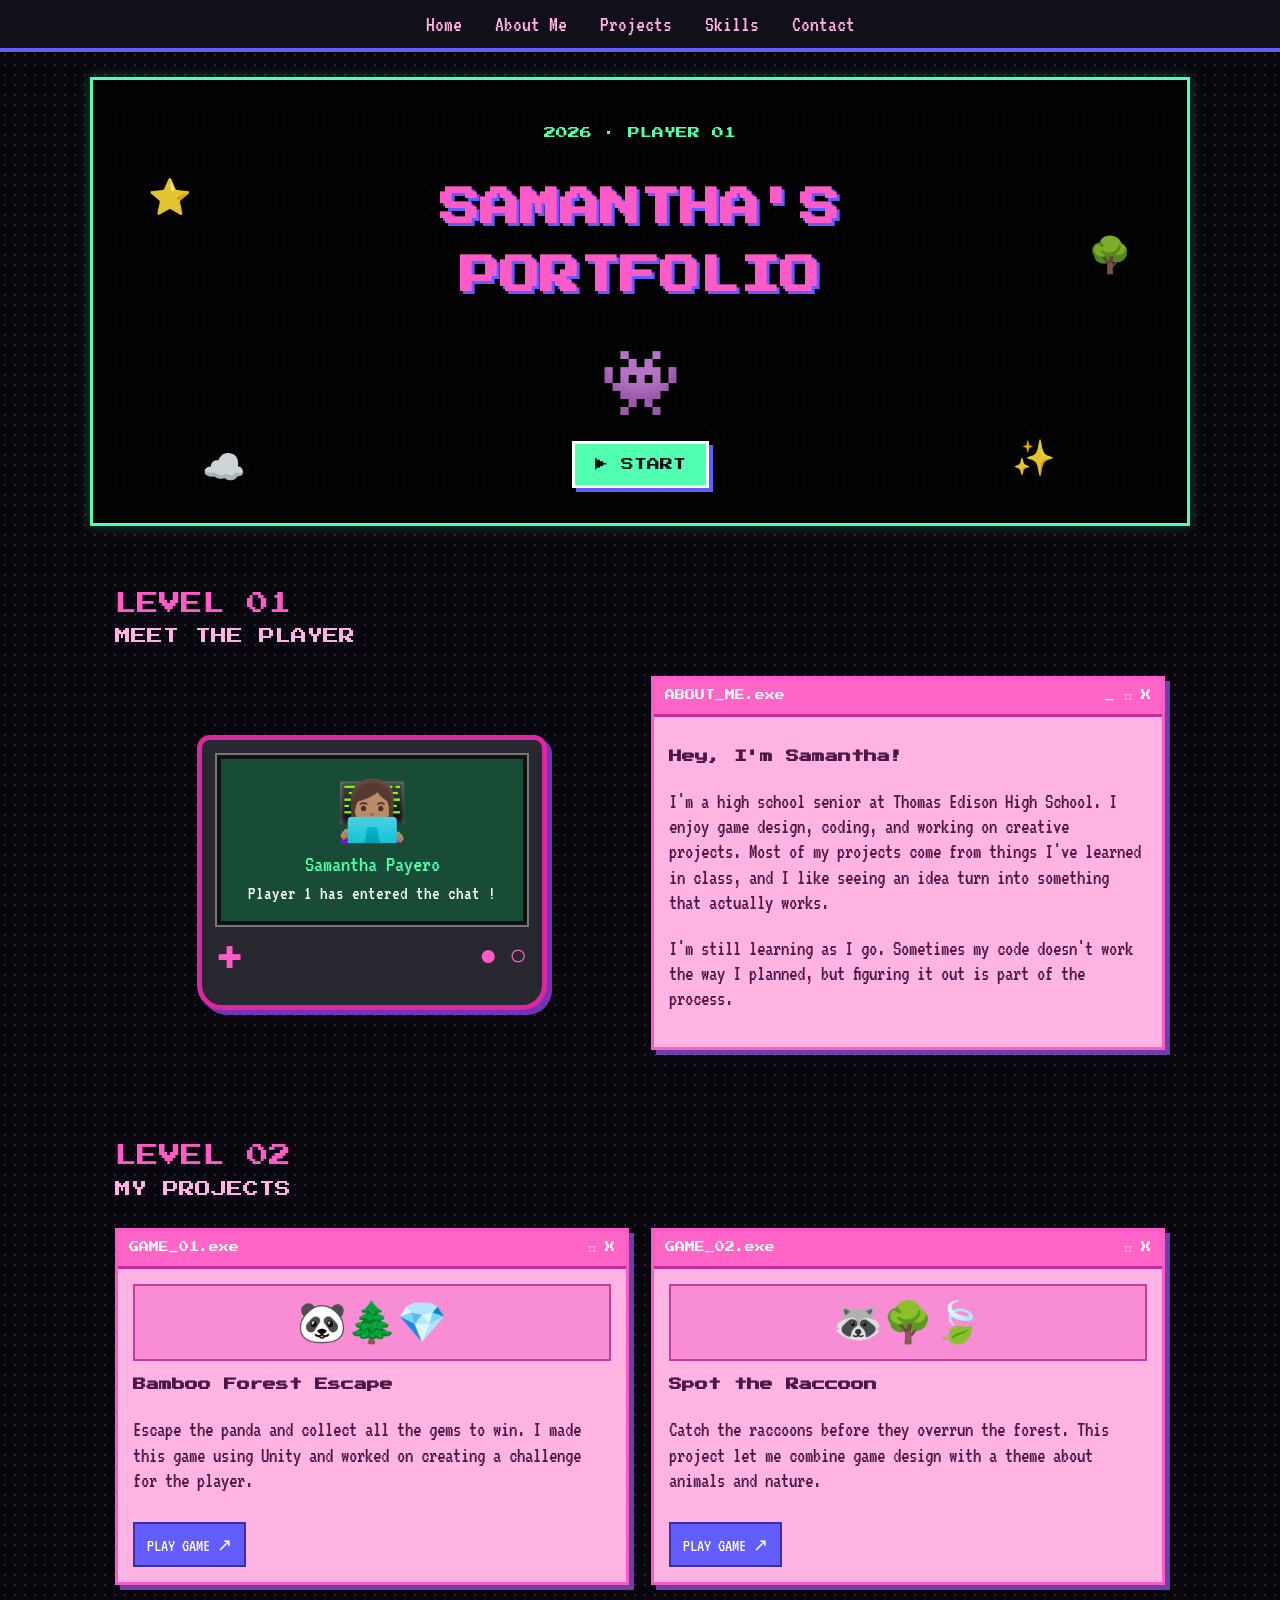
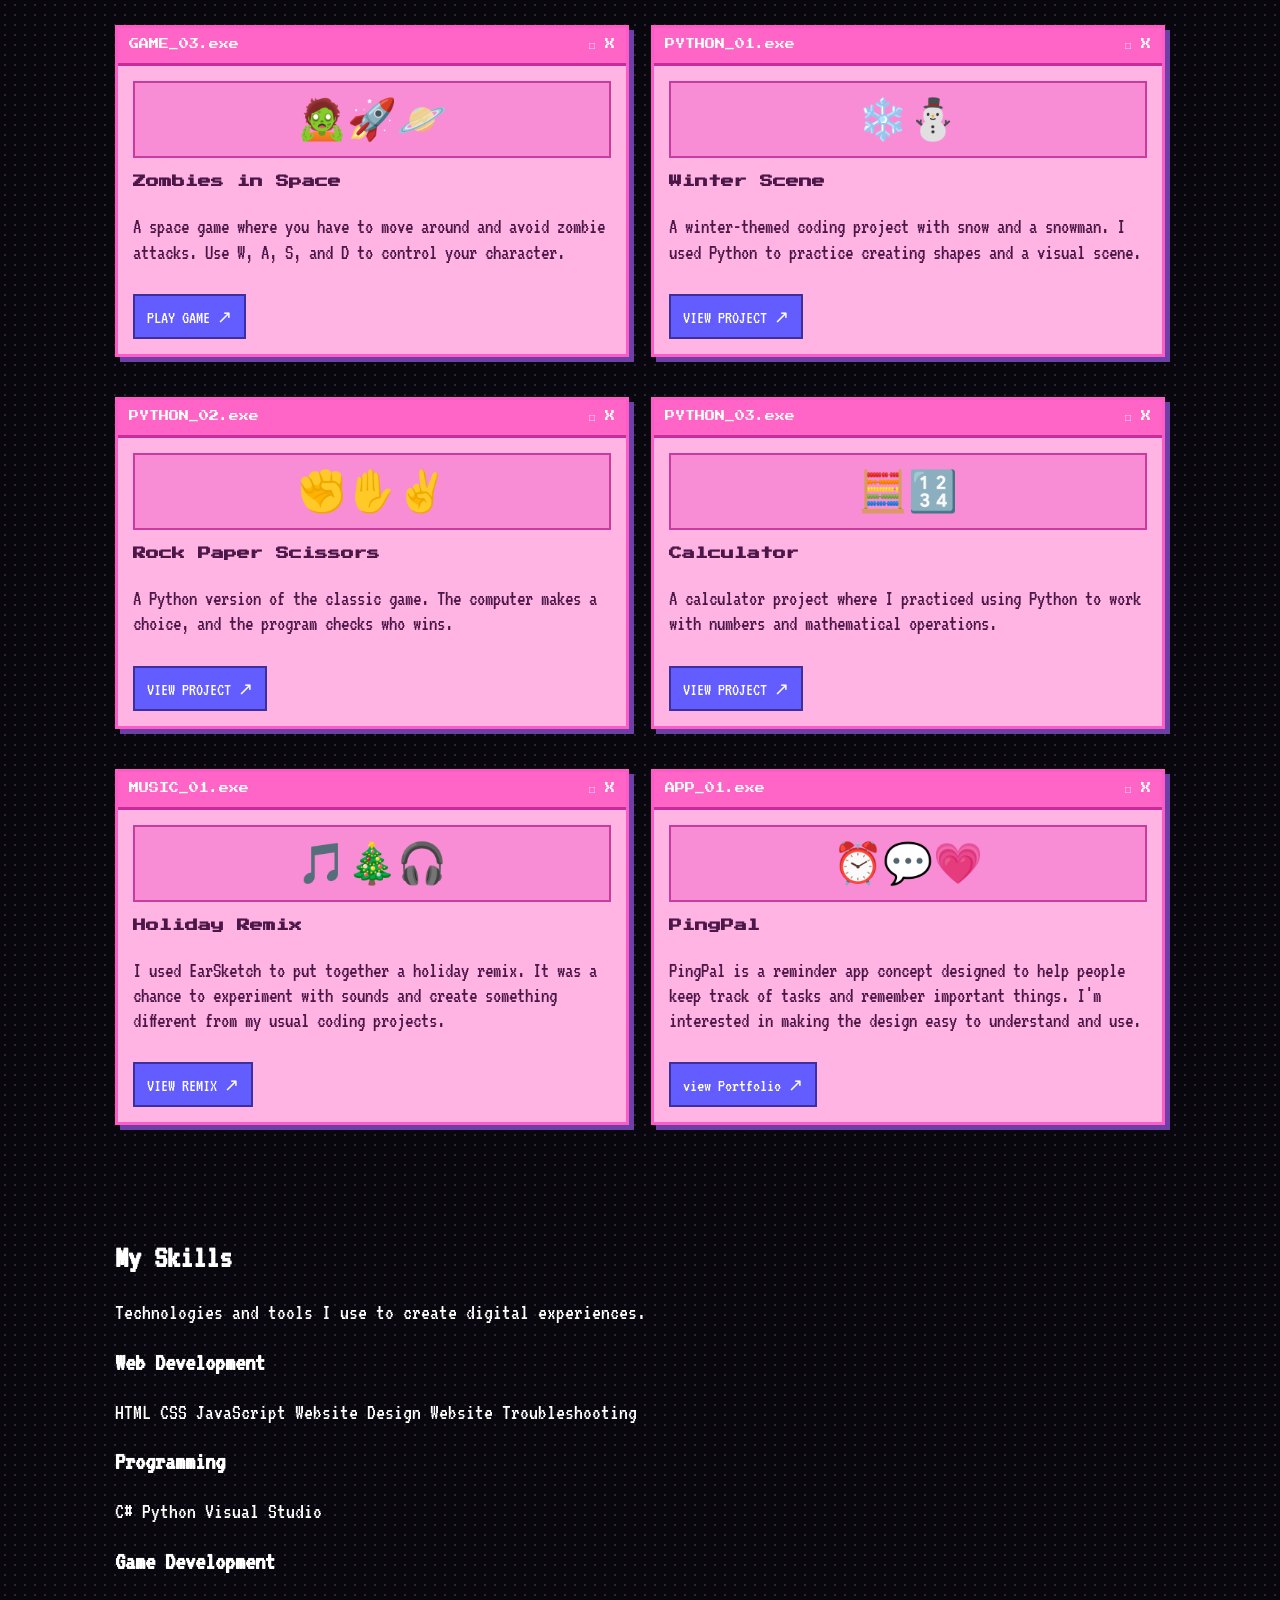
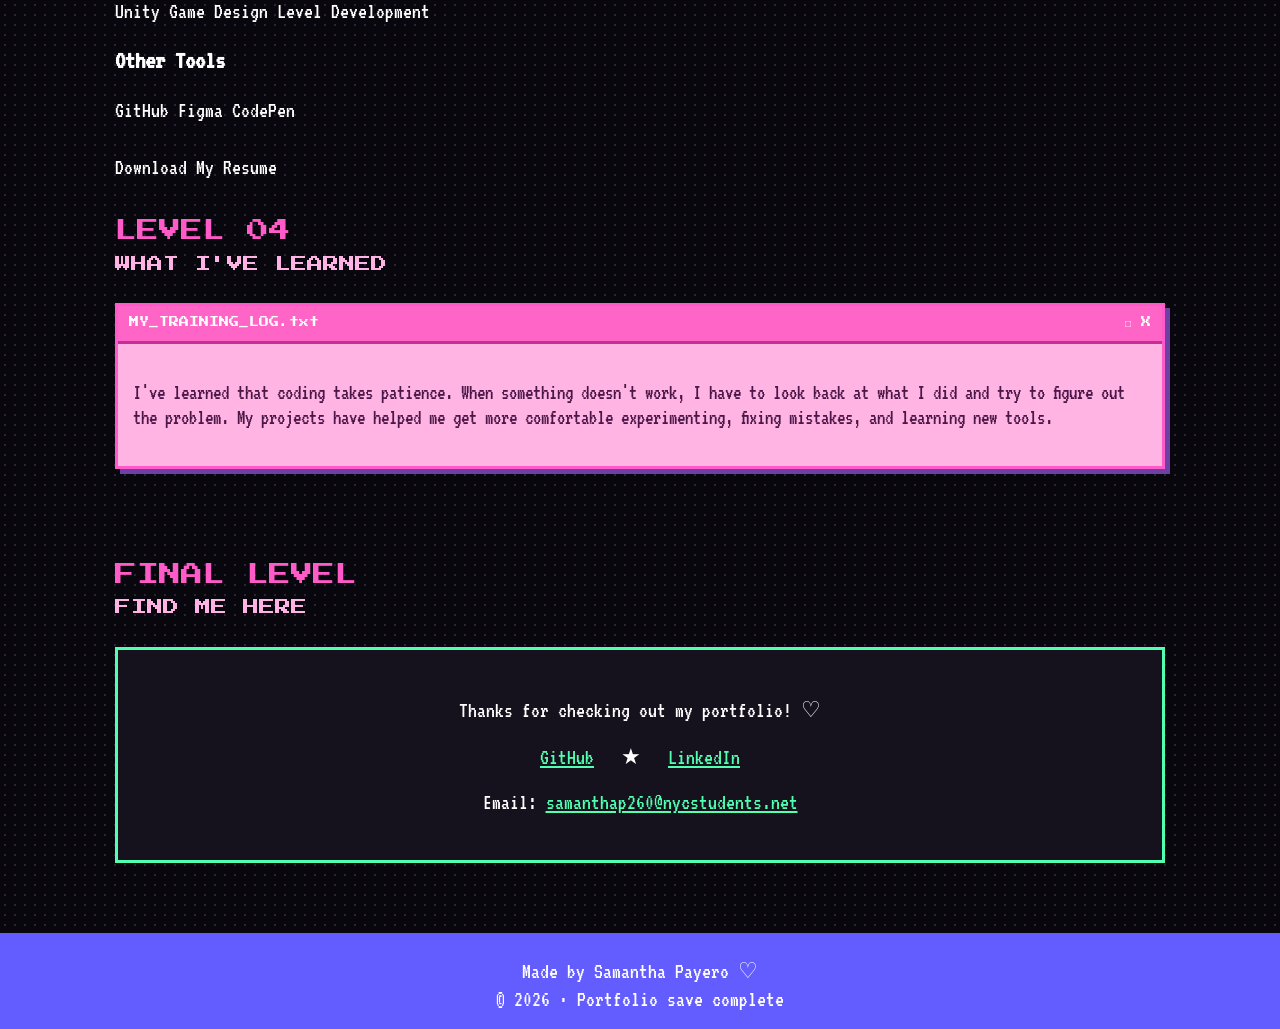
==== commit 27837f13: "Add download link for resume in index.html" ====
--- a/index.html
+++ b/index.html
@@ -638,6 +638,11 @@
 
     </div>
 </section>
+
+<a href="resume.pdf" class="resume-btn" target="_blank" download>
+    <i class="fas fa-download"></i> Download My Resume
+</a>
+
 
 <section id="reflection">
   <div class="level">LEVEL 04
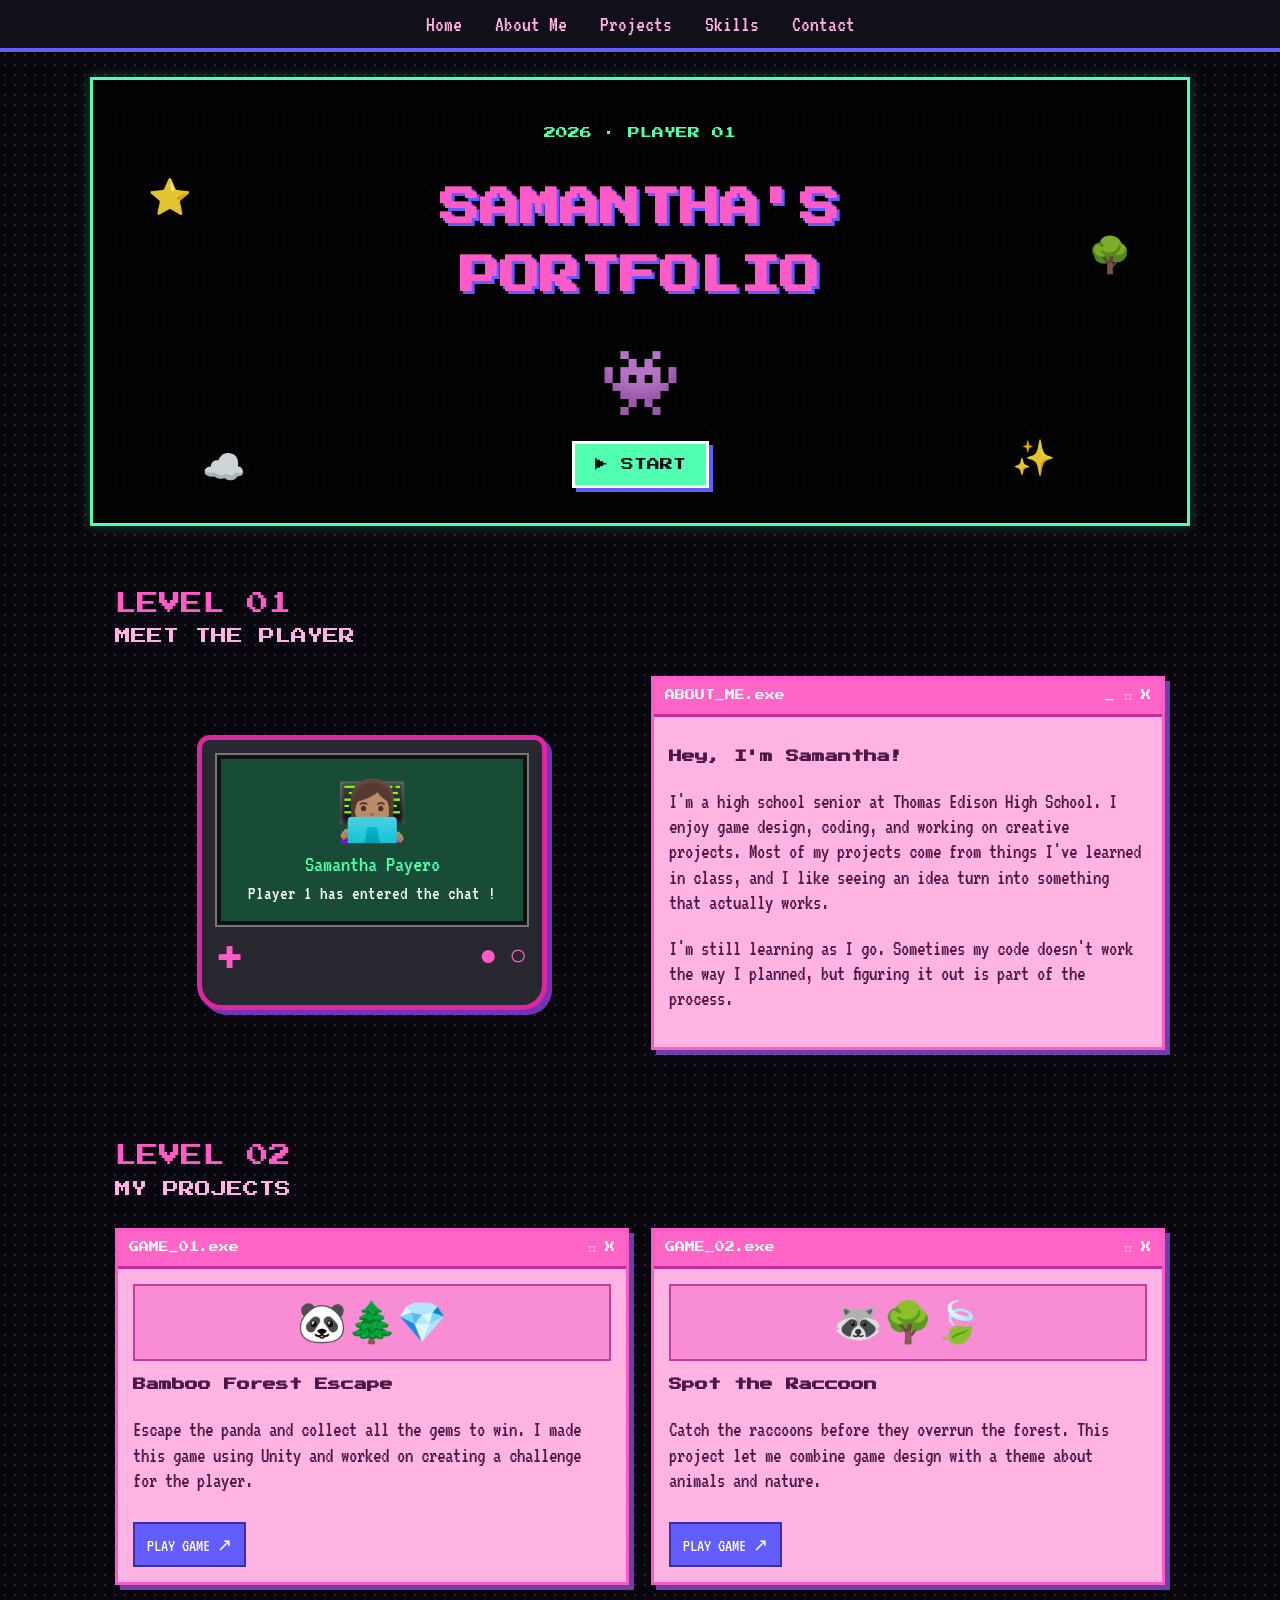
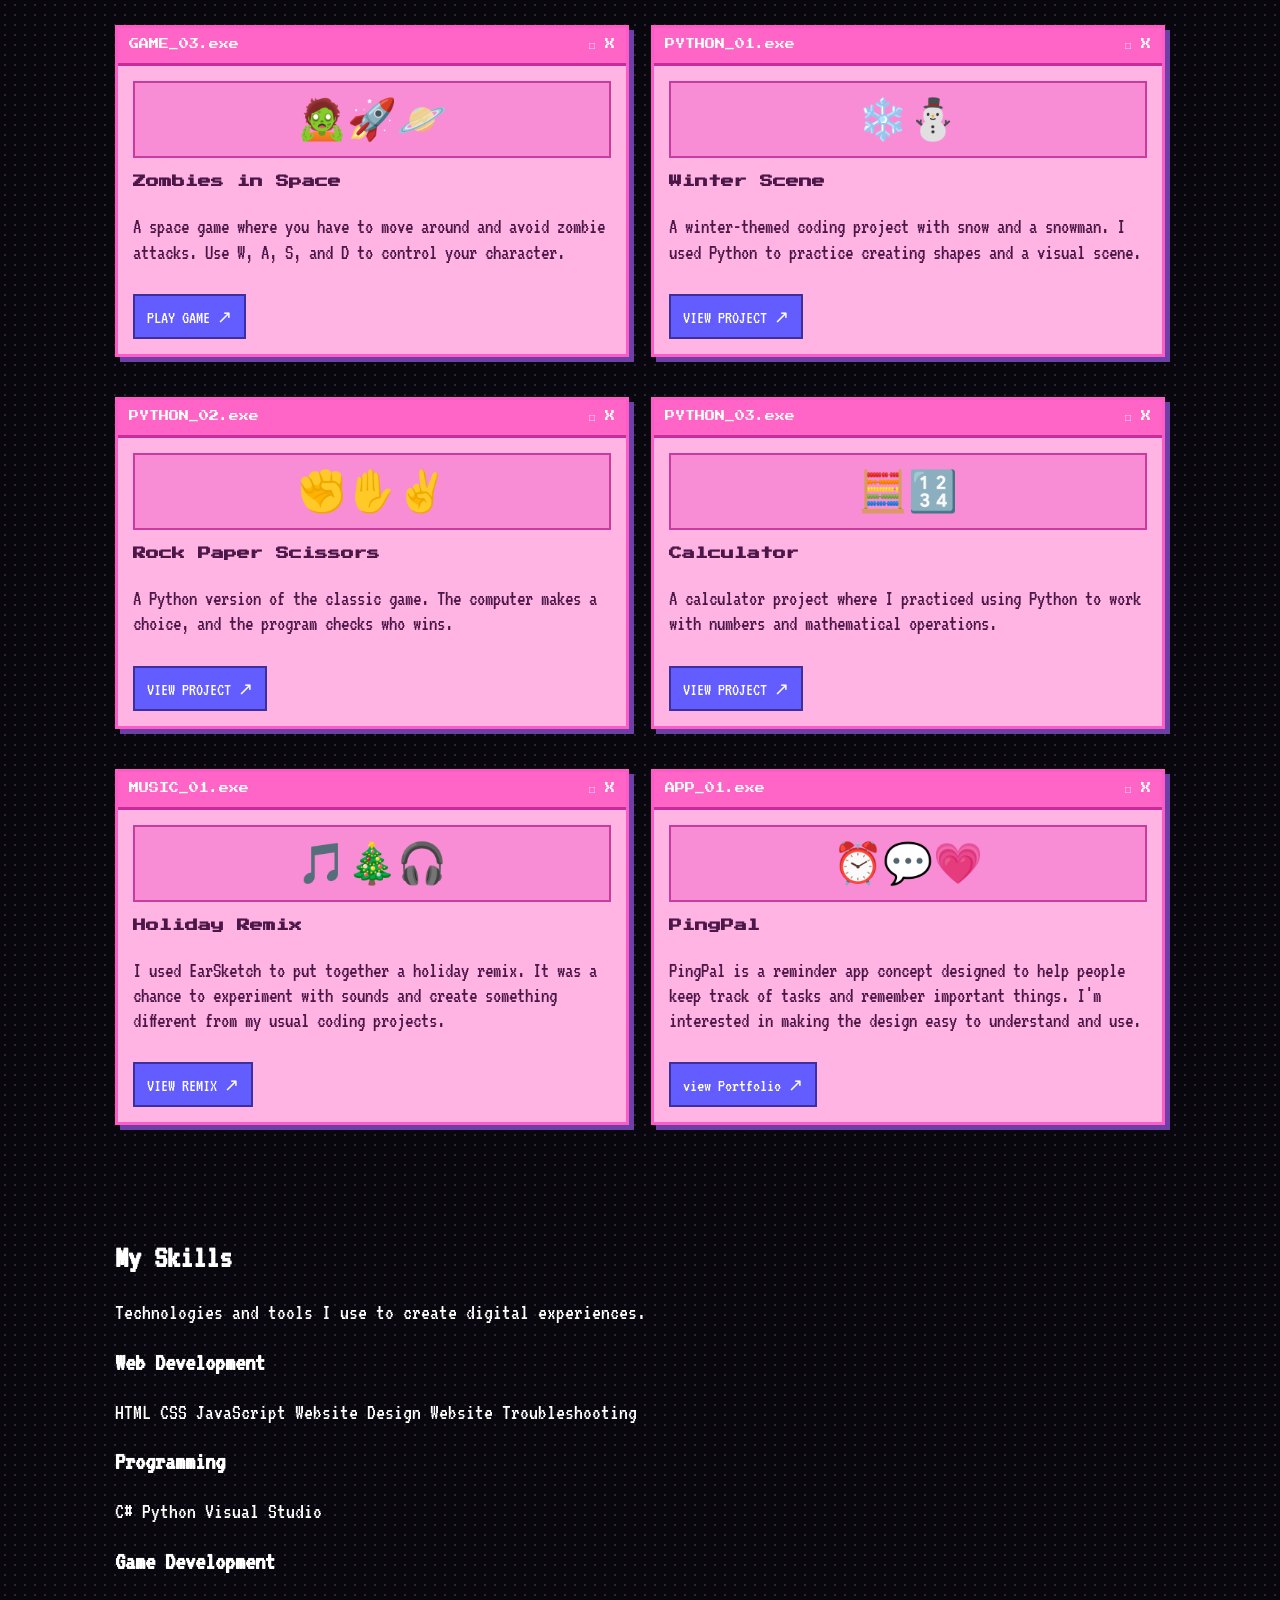
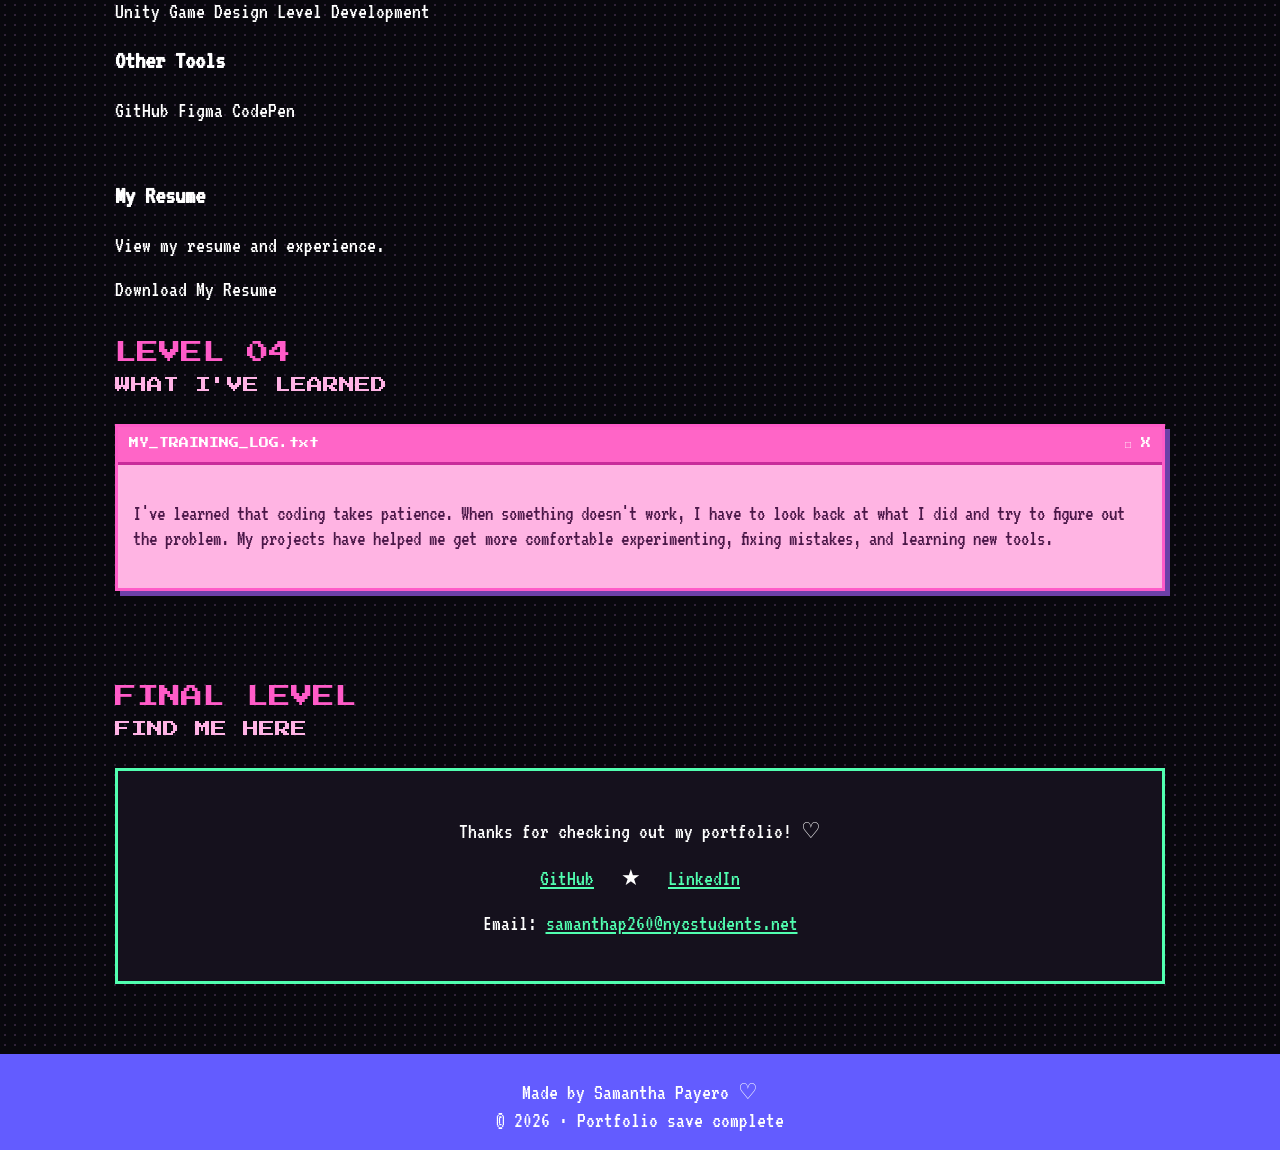
==== commit 134f2d64: "Revamp resume download section in index.html Updated resume download section with new structure and " ====
--- a/index.html
+++ b/index.html
@@ -639,9 +639,14 @@
     </div>
 </section>
 
-<a href="resume.pdf" class="resume-btn" target="_blank" download>
-    <i class="fas fa-download"></i> Download My Resume
-</a>
+<div class="resume-download">
+    <h3>My Resume</h3>
+    <p>View my resume and experience.</p>
+    <a href="YOUR-PDF-FILENAME.pdf" target="_blank" class="resume-btn">
+        Download My Resume
+    </a>
+</div>
+
 
 
 <section id="reflection">
